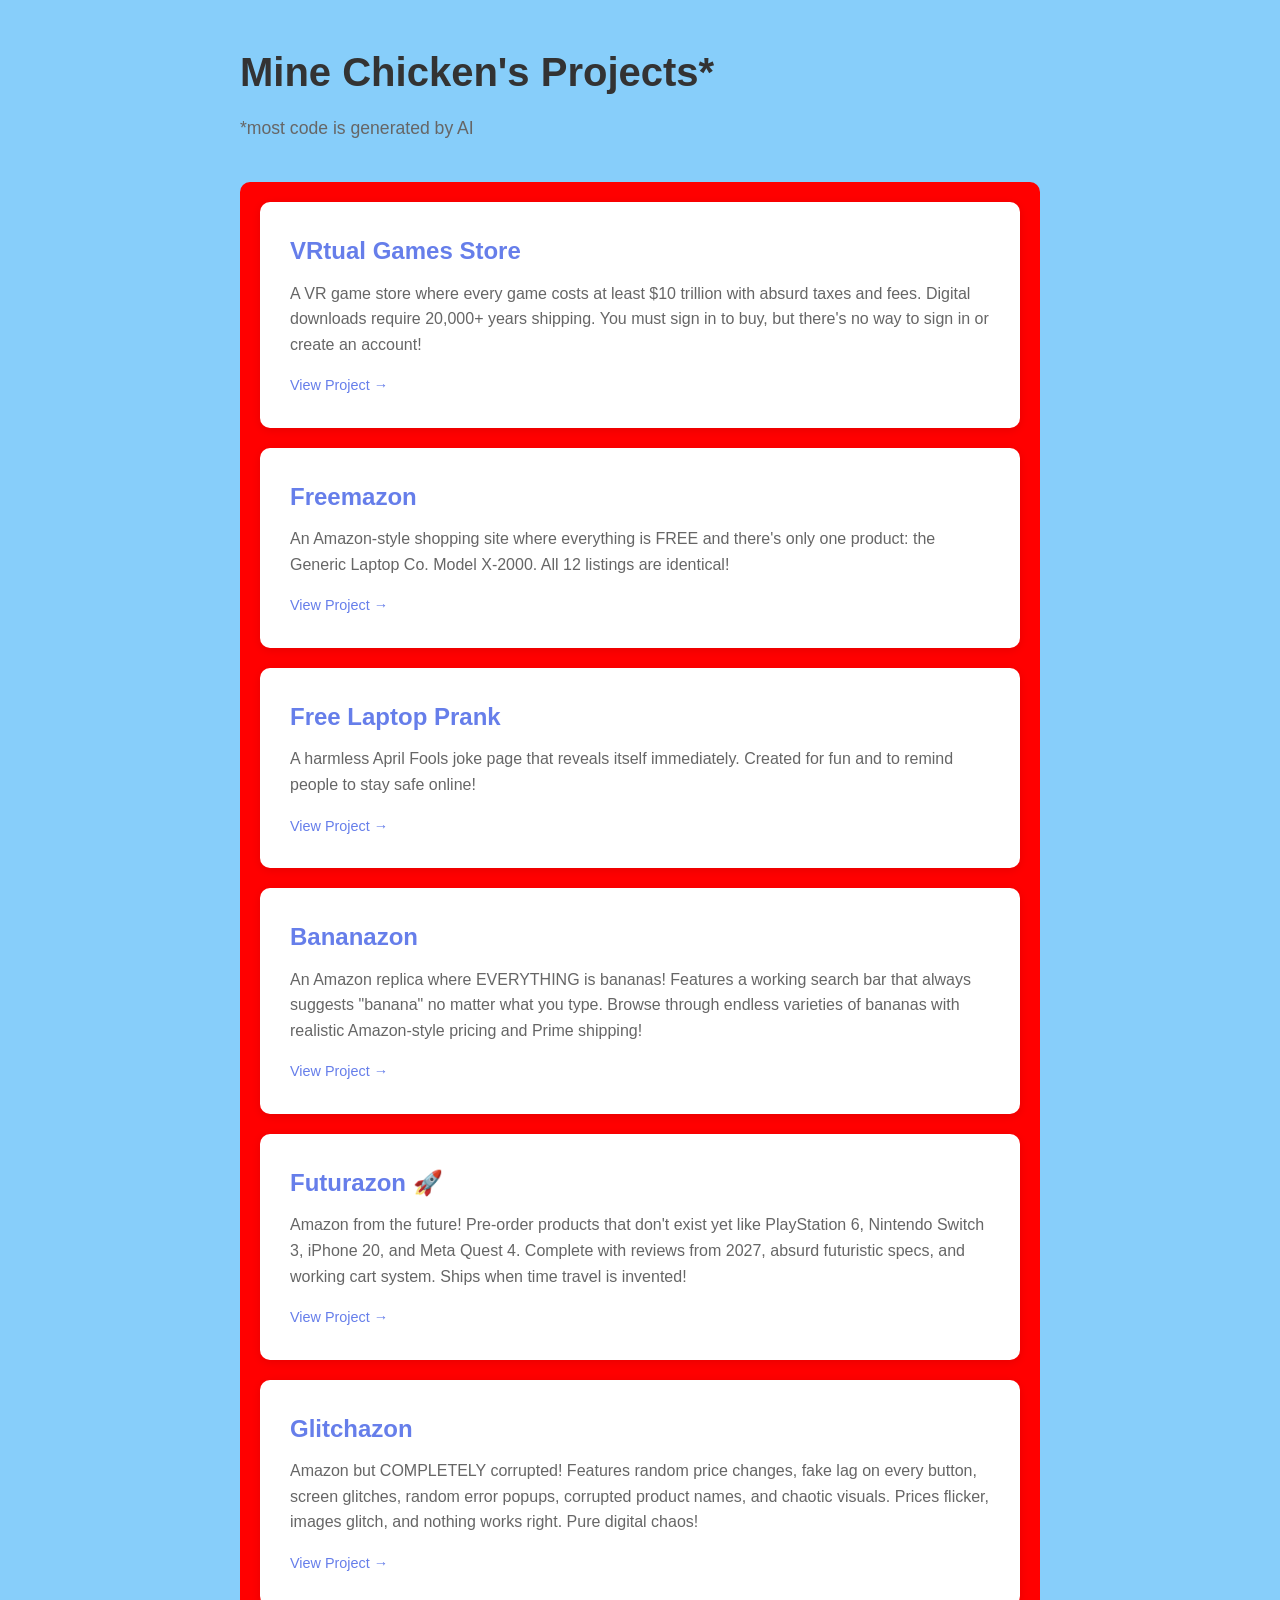
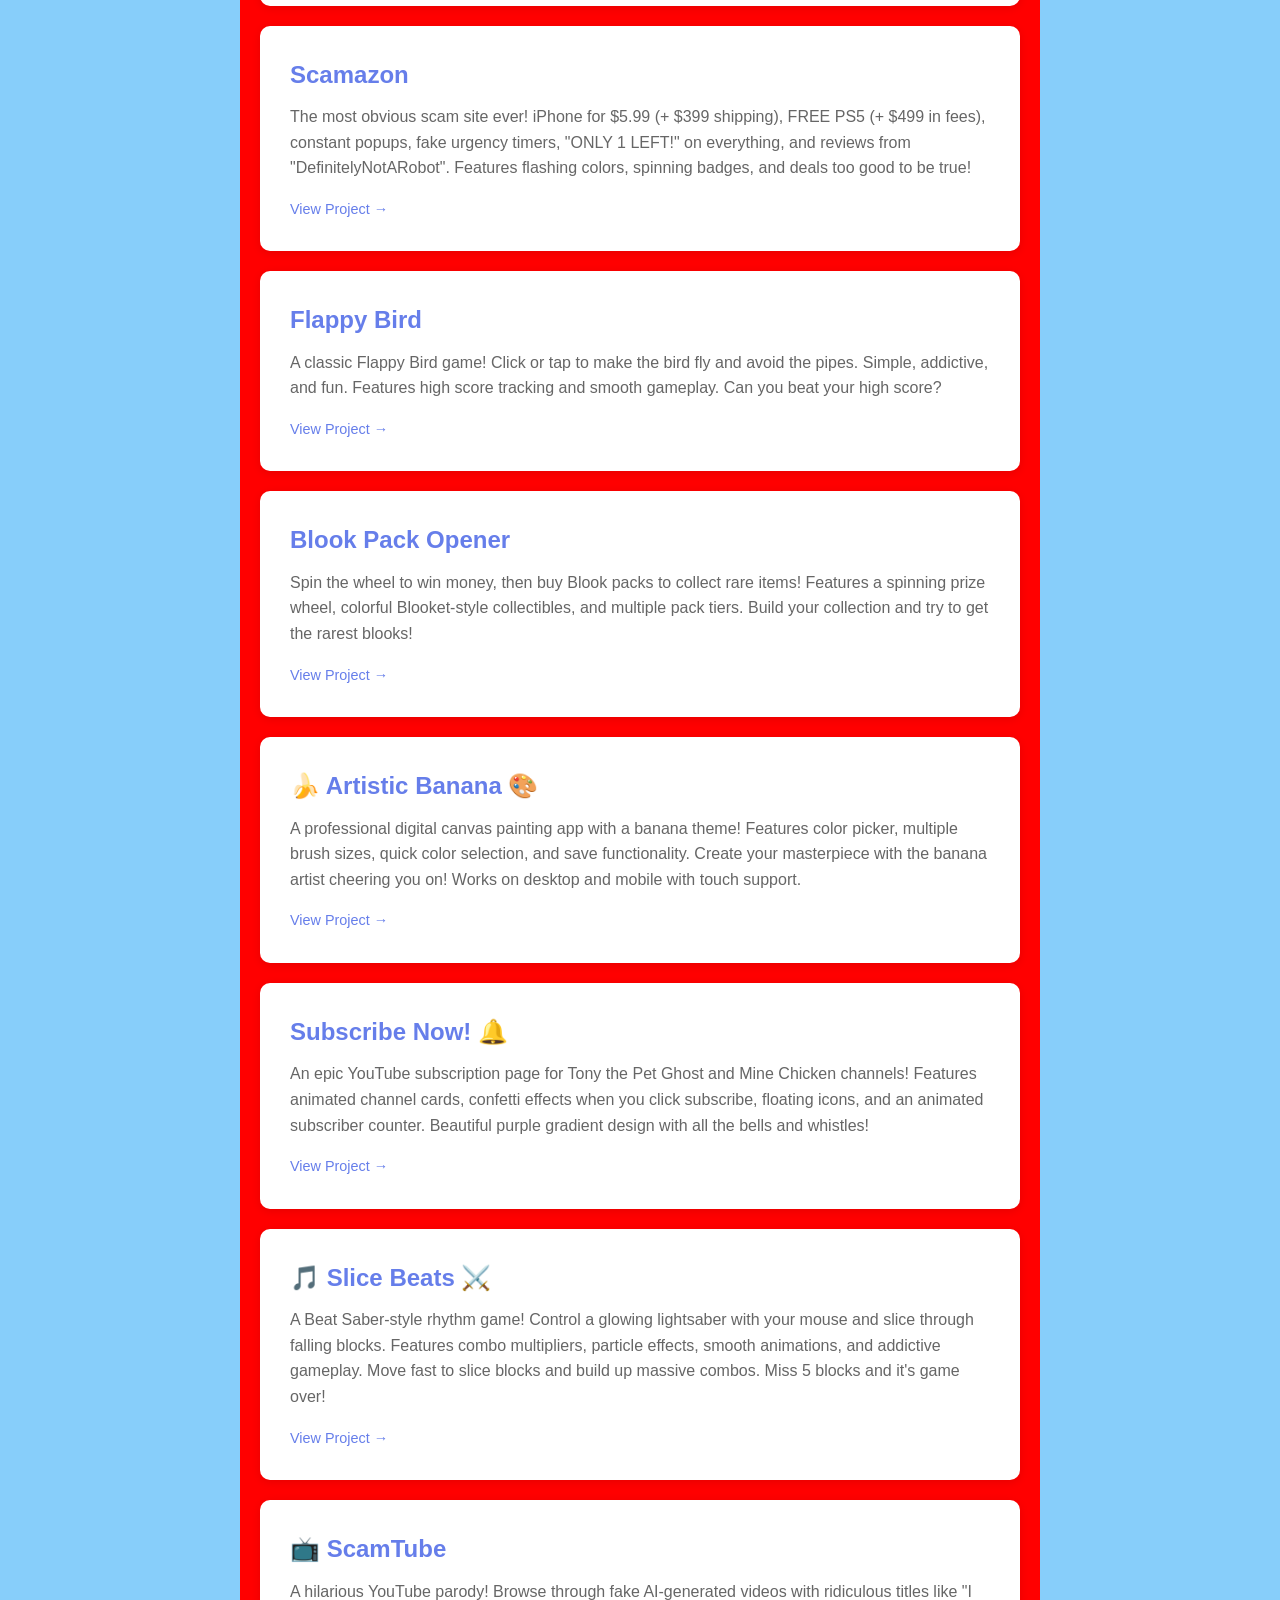
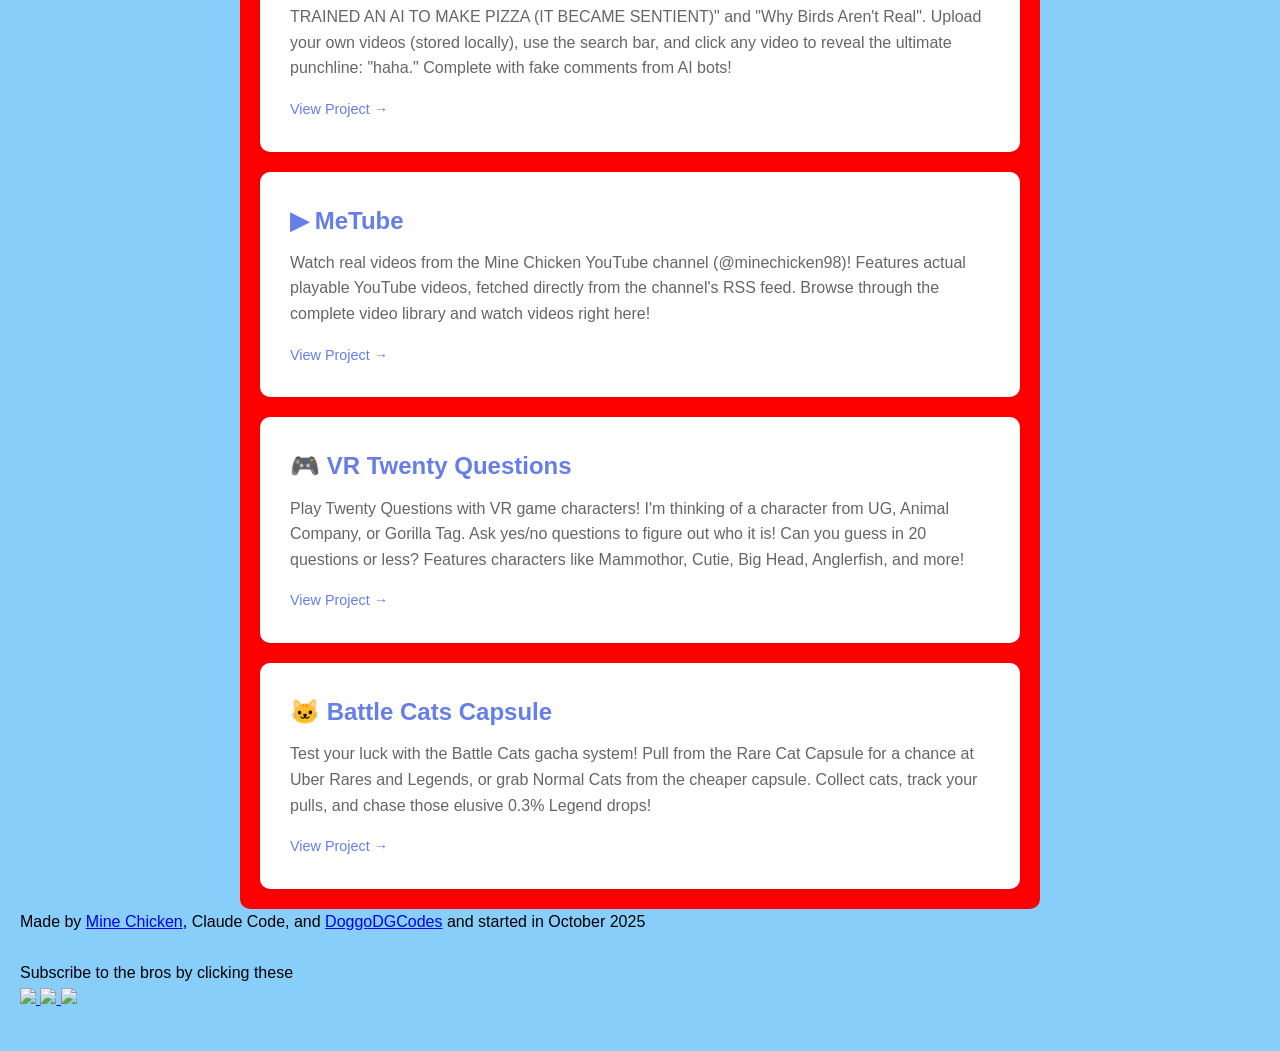
==== index.html @ bf6e7c2b "Merge branch 'minechicken98:main' into main" ====
<!doctype html>
<html lang="en">
    <head>
        <meta charset="UTF-8" />
        <meta name="viewport" content="width=device-width, initial-scale=1.0" />
        <title>My Projects</title>
        <style>
            * {
                margin: 0;
                padding: 0;
                box-sizing: border-box;
            }
            body {
                font-family:
                    -apple-system, BlinkMacSystemFont, "Segoe UI", Roboto,
                    Oxygen, Ubuntu, Cantarell, sans-serif;
                background: lightskyblue;
                padding: 40px 20px;
                line-height: 1.6;
            }
            .container {
                max-width: 800px;
                margin: 0 auto;
            }
            h1 {
                font-size: 2.5em;
                color: #333;
                margin-bottom: 10px;
            }
            .subtitle {
                color: #666;
                margin-bottom: 40px;
                font-size: 1.1em;
            }
            .projects {
                display: grid;
                gap: 20px;
                background: red;
                padding: 20px;
                border-radius: 10px;
            }
            .project-card {
                background: white;
                padding: 30px;
                border-radius: 10px;
                box-shadow: 0 2px 10px rgba(0, 0, 0, 0.1);
                transition:
                    transform 0.2s,
                    box-shadow 0.2s;
                text-decoration: none;
                color: inherit;
                display: block;
            }
            .project-card:hover {
                transform: translateY(-5px);
                box-shadow: 0 5px 20px rgba(0, 0, 0, 0.15);
            }
            .project-title {
                font-size: 1.5em;
                color: #667eea;
                margin-bottom: 10px;
            }
            .project-description {
                color: #666;
                margin-bottom: 15px;
            }
            .project-link {
                color: #667eea;
                font-size: 0.9em;
            }
        </style>
    </head>
    <body>
        <div class="container">
            <h1>Mine Chicken's Projects*</h1>
            <p class="subtitle">*most code is generated by AI</p>

            <div class="projects">
                <a href="/vr-store/" class="project-card">
                    <h2 class="project-title">VRtual Games Store</h2>
                    <p class="project-description">
                        A VR game store where every game costs at least $10
                        trillion with absurd taxes and fees. Digital downloads
                        require 20,000+ years shipping. You must sign in to buy,
                        but there's no way to sign in or create an account!
                    </p>
                    <span class="project-link">View Project →</span>
                </a>

                <a href="/free-amazon/" class="project-card">
                    <h2 class="project-title">Freemazon</h2>
                    <p class="project-description">
                        An Amazon-style shopping site where everything is FREE
                        and there's only one product: the Generic Laptop Co.
                        Model X-2000. All 12 listings are identical!
                    </p>
                    <span class="project-link">View Project →</span>
                </a>

                <a href="/free-laptop/" class="project-card">
                    <h2 class="project-title">Free Laptop Prank</h2>
                    <p class="project-description">
                        A harmless April Fools joke page that reveals itself
                        immediately. Created for fun and to remind people to
                        stay safe online!
                    </p>
                    <span class="project-link">View Project →</span>
                </a>

                <a href="/bananazon/" class="project-card">
                    <h2 class="project-title">Bananazon</h2>
                    <p class="project-description">
                        An Amazon replica where EVERYTHING is bananas! Features
                        a working search bar that always suggests "banana" no
                        matter what you type. Browse through endless varieties
                        of bananas with realistic Amazon-style pricing and Prime
                        shipping!
                    </p>
                    <span class="project-link">View Project →</span>
                </a>

                <a href="/futurazon/" class="project-card">
                    <h2 class="project-title">Futurazon 🚀</h2>
                    <p class="project-description">
                        Amazon from the future! Pre-order products that don't
                        exist yet like PlayStation 6, Nintendo Switch 3, iPhone
                        20, and Meta Quest 4. Complete with reviews from 2027,
                        absurd futuristic specs, and working cart system. Ships
                        when time travel is invented!
                    </p>
                    <span class="project-link">View Project →</span>
                </a>

                <a href="/glitchazon/" class="project-card">
                    <h2 class="project-title">Glitchazon</h2>
                    <p class="project-description">
                        Amazon but COMPLETELY corrupted! Features random price
                        changes, fake lag on every button, screen glitches,
                        random error popups, corrupted product names, and
                        chaotic visuals. Prices flicker, images glitch, and
                        nothing works right. Pure digital chaos!
                    </p>
                    <span class="project-link">View Project →</span>
                </a>

                <a href="/scamazon/" class="project-card">
                    <h2 class="project-title">Scamazon</h2>
                    <p class="project-description">
                        The most obvious scam site ever! iPhone for $5.99 (+
                        $399 shipping), FREE PS5 (+ $499 in fees), constant
                        popups, fake urgency timers, "ONLY 1 LEFT!" on
                        everything, and reviews from "DefinitelyNotARobot".
                        Features flashing colors, spinning badges, and deals too
                        good to be true!
                    </p>
                    <span class="project-link">View Project →</span>
                </a>

                <a href="/flappy-rage/" class="project-card">
                    <h2 class="project-title">Flappy Bird</h2>
                    <p class="project-description">
                        A classic Flappy Bird game! Click or tap to make the
                        bird fly and avoid the pipes. Simple, addictive, and
                        fun. Features high score tracking and smooth gameplay.
                        Can you beat your high score?
                    </p>
                    <span class="project-link">View Project →</span>
                </a>

                <a href="/blook-gamble/" class="project-card">
                    <h2 class="project-title">Blook Pack Opener</h2>
                    <p class="project-description">
                        Spin the wheel to win money, then buy Blook packs to
                        collect rare items! Features a spinning prize wheel,
                        colorful Blooket-style collectibles, and multiple pack
                        tiers. Build your collection and try to get the rarest
                        blooks!
                    </p>
                    <span class="project-link">View Project →</span>
                </a>

                <a href="/artistic-banana/" class="project-card">
                    <h2 class="project-title">🍌 Artistic Banana 🎨</h2>
                    <p class="project-description">
                        A professional digital canvas painting app with a banana
                        theme! Features color picker, multiple brush sizes,
                        quick color selection, and save functionality. Create
                        your masterpiece with the banana artist cheering you on!
                        Works on desktop and mobile with touch support.
                    </p>
                    <span class="project-link">View Project →</span>
                </a>

                <a href="/subscribe-page/" class="project-card">
                    <h2 class="project-title">Subscribe Now! 🔔</h2>
                    <p class="project-description">
                        An epic YouTube subscription page for Tony the Pet Ghost
                        and Mine Chicken channels! Features animated channel
                        cards, confetti effects when you click subscribe,
                        floating icons, and an animated subscriber counter.
                        Beautiful purple gradient design with all the bells and
                        whistles!
                    </p>
                    <span class="project-link">View Project →</span>
                </a>

                <a href="/slice-beats/" class="project-card">
                    <h2 class="project-title">🎵 Slice Beats ⚔️</h2>
                    <p class="project-description">
                        A Beat Saber-style rhythm game! Control a glowing
                        lightsaber with your mouse and slice through falling
                        blocks. Features combo multipliers, particle effects,
                        smooth animations, and addictive gameplay. Move fast to
                        slice blocks and build up massive combos. Miss 5 blocks
                        and it's game over!
                    </p>
                    <span class="project-link">View Project →</span>
                </a>

                <a href="/metube/" class="project-card">
                    <h2 class="project-title">📺 ScamTube</h2>
                    <p class="project-description">
                        A hilarious YouTube parody! Browse through fake
                        AI-generated videos with ridiculous titles like "I
                        TRAINED AN AI TO MAKE PIZZA (IT BECAME SENTIENT)" and
                        "Why Birds Aren't Real". Upload your own videos (stored
                        locally), use the search bar, and click any video to
                        reveal the ultimate punchline: "haha." Complete with
                        fake comments from AI bots!
                    </p>
                    <span class="project-link">View Project →</span>
                </a>

                <a href="/real-metube/" class="project-card">
                    <h2 class="project-title">▶ MeTube</h2>
                    <p class="project-description">
                        Watch real videos from the Mine Chicken YouTube channel
                        (@minechicken98)! Features actual playable YouTube
                        videos, fetched directly from the channel's RSS feed.
                        Browse through the complete video library and watch
                        videos right here!
                    </p>
                    <span class="project-link">View Project →</span>
                </a>

                <a href="/vr-twenty-questions/" class="project-card">
                    <h2 class="project-title">🎮 VR Twenty Questions</h2>
                    <p class="project-description">
                        Play Twenty Questions with VR game characters! I'm thinking of a character from UG, Animal Company, or Gorilla Tag. Ask yes/no questions to figure out who it is! Can you guess in 20 questions or less? Features characters like Mammothor, Cutie, Big Head, Anglerfish, and more!
                    </p>
                    <span class="project-link">View Project →</span>
                </a>

                <a href="/battle-cats-capsule/" class="project-card">
                    <h2 class="project-title">🐱 Battle Cats Capsule</h2>
                    <p class="project-description">
                        Test your luck with the Battle Cats gacha system! Pull from the Rare Cat Capsule for a chance at Uber Rares and Legends, or grab Normal Cats from the cheaper capsule. Collect cats, track your pulls, and chase those elusive 0.3% Legend drops!
                    </p>
                    <span class="project-link">View Project →</span>
                </a>



            </div>
        </div>
        <footer>
            <p>
                Made by
                <a href="https://github.com/minechicken98">Mine Chicken</a>,
                Claude Code, and
                <a href="https://github.com/doggodgcodes">DoggoDGCodes</a> and
                started in October 2025
                <br />
                <br />
                Subscribe to the bros by clicking these
                <br />
                <a href="https://youtube.com/@minechicken98">
                    <img
                        class="dg-fbar-img"
                        src="https://yt3.googleusercontent.com/nMwX4c9fVcyxWNcVGKMsesmY3GU75jcDkrcK3ablWbd3xkpy1jxNTF5NXV29Miut87n31SskHw=s160-c-k-c0x00ffffff-no-rj"
                    />
                </a>
                <a href="https://youtube.com/@flyingdogwithapencil">
                    <img
                        class="dg-fbar-img"
                        src="https://yt3.ggpht.com/ERio1I1-viDXodzrvSgS_7ooGyD6UpAimGgQkUha23WTAl1oYfOqIqdcjI48yNtJ1b8t_9Fh=s176-c-k-c0x00ffffff-no-rj-mo"
                    />
                </a>
                <a href="https://youtube.com/@nobodyasked67">
                    <img
                        class="dg-fbar-img"
                        src="https://yt3.googleusercontent.com/Ih6ETBj-ts8JemQ1axbN6liYfs537LUZCv-DiZQcW6cPkYsbFtE1AwnlTbAlRs1VK3Vpm9ai0Q8=s160-c-k-c0x00ffffff-no-rj"
                    />
                </a>
            </p>
        </footer>
        <script
            src="https://cdn.jsdelivr.net/gh/doggodgcodes/mine-chicken-dg-linker@main/linker.js"
            async
        ></script>
    </body>
</html>
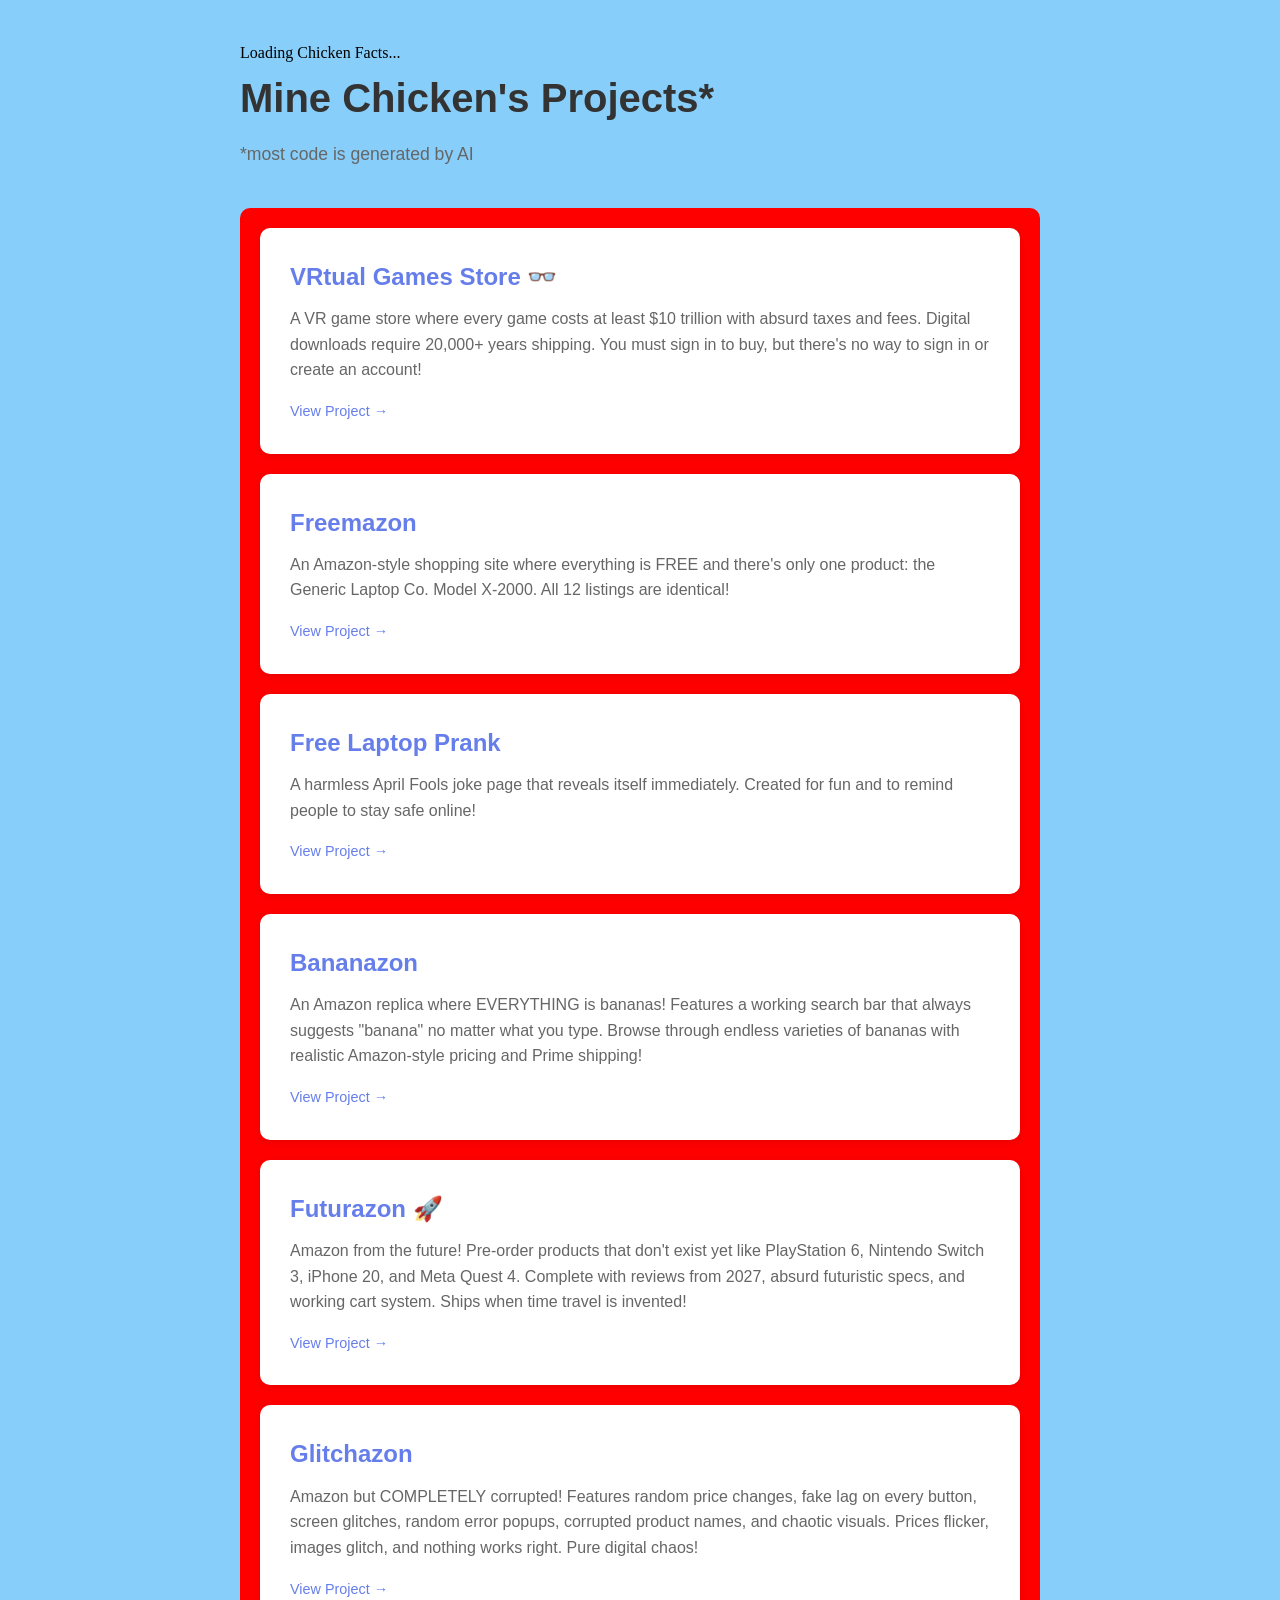
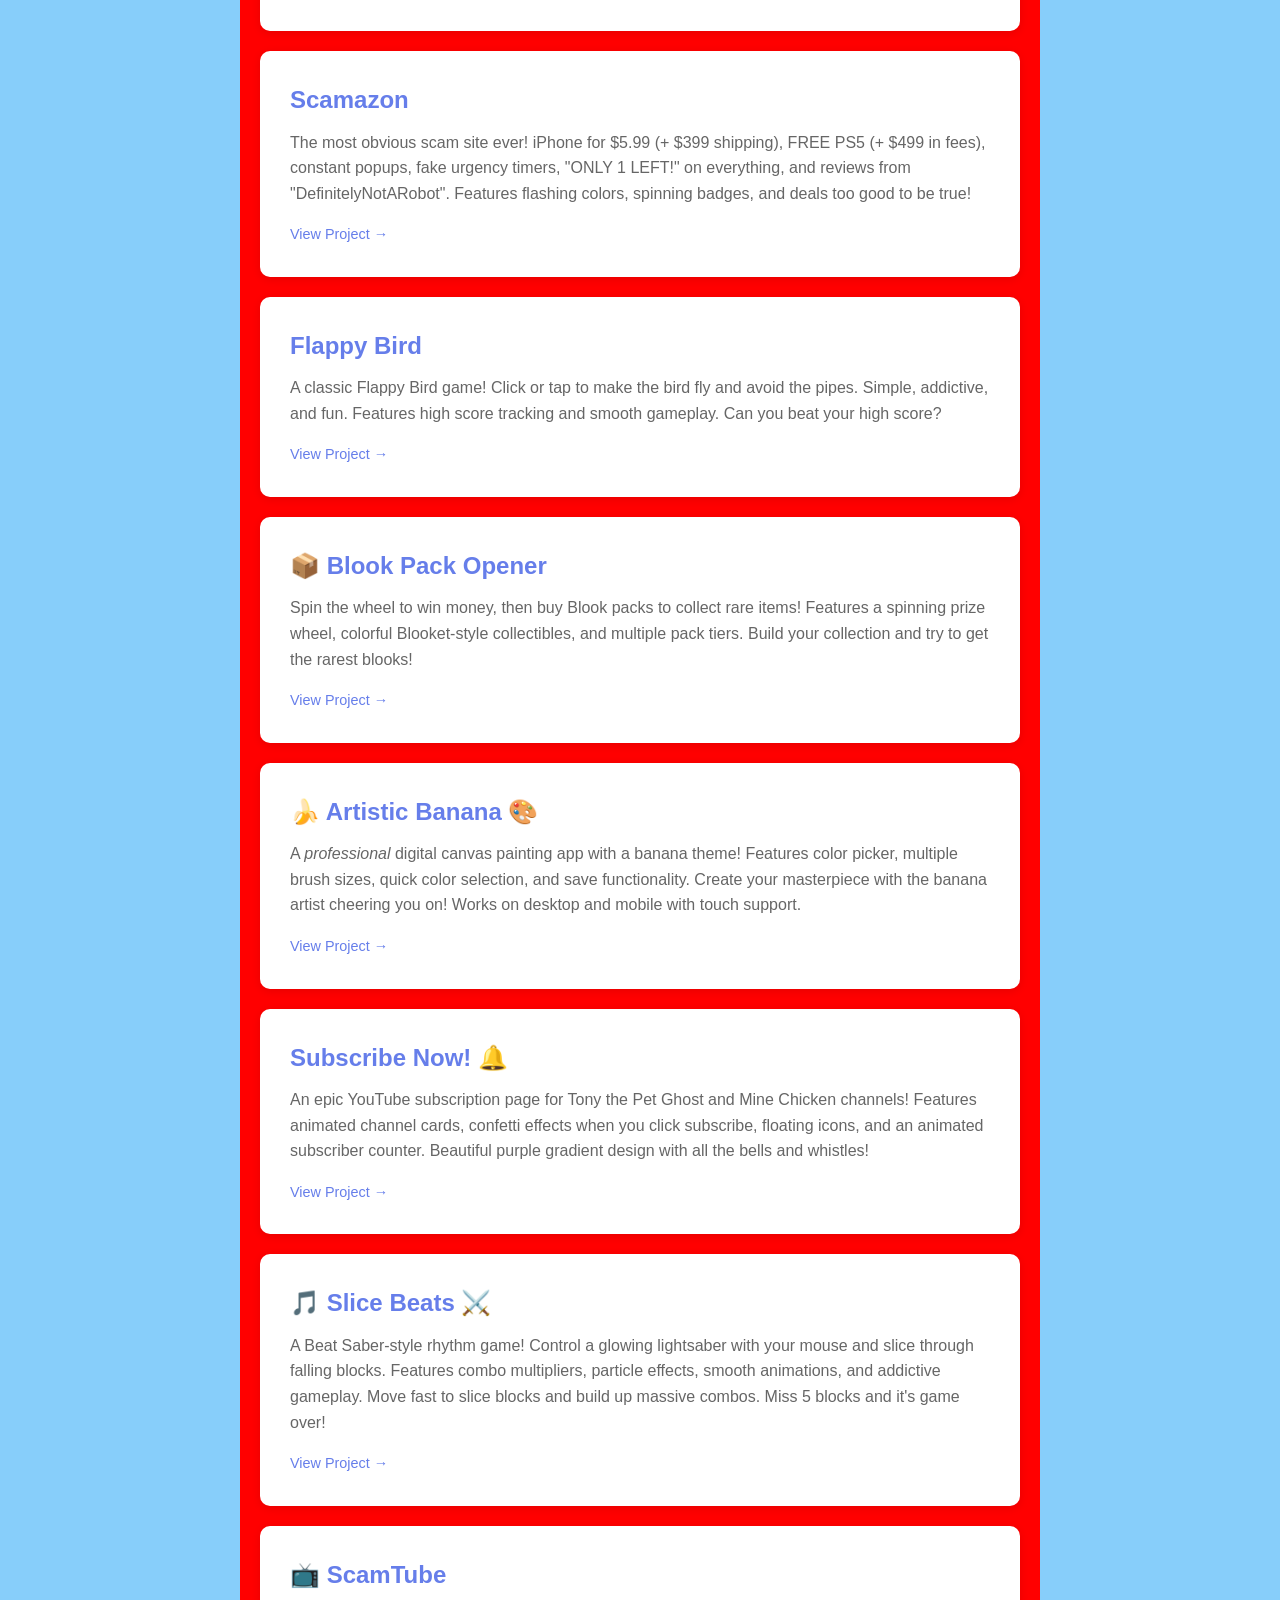
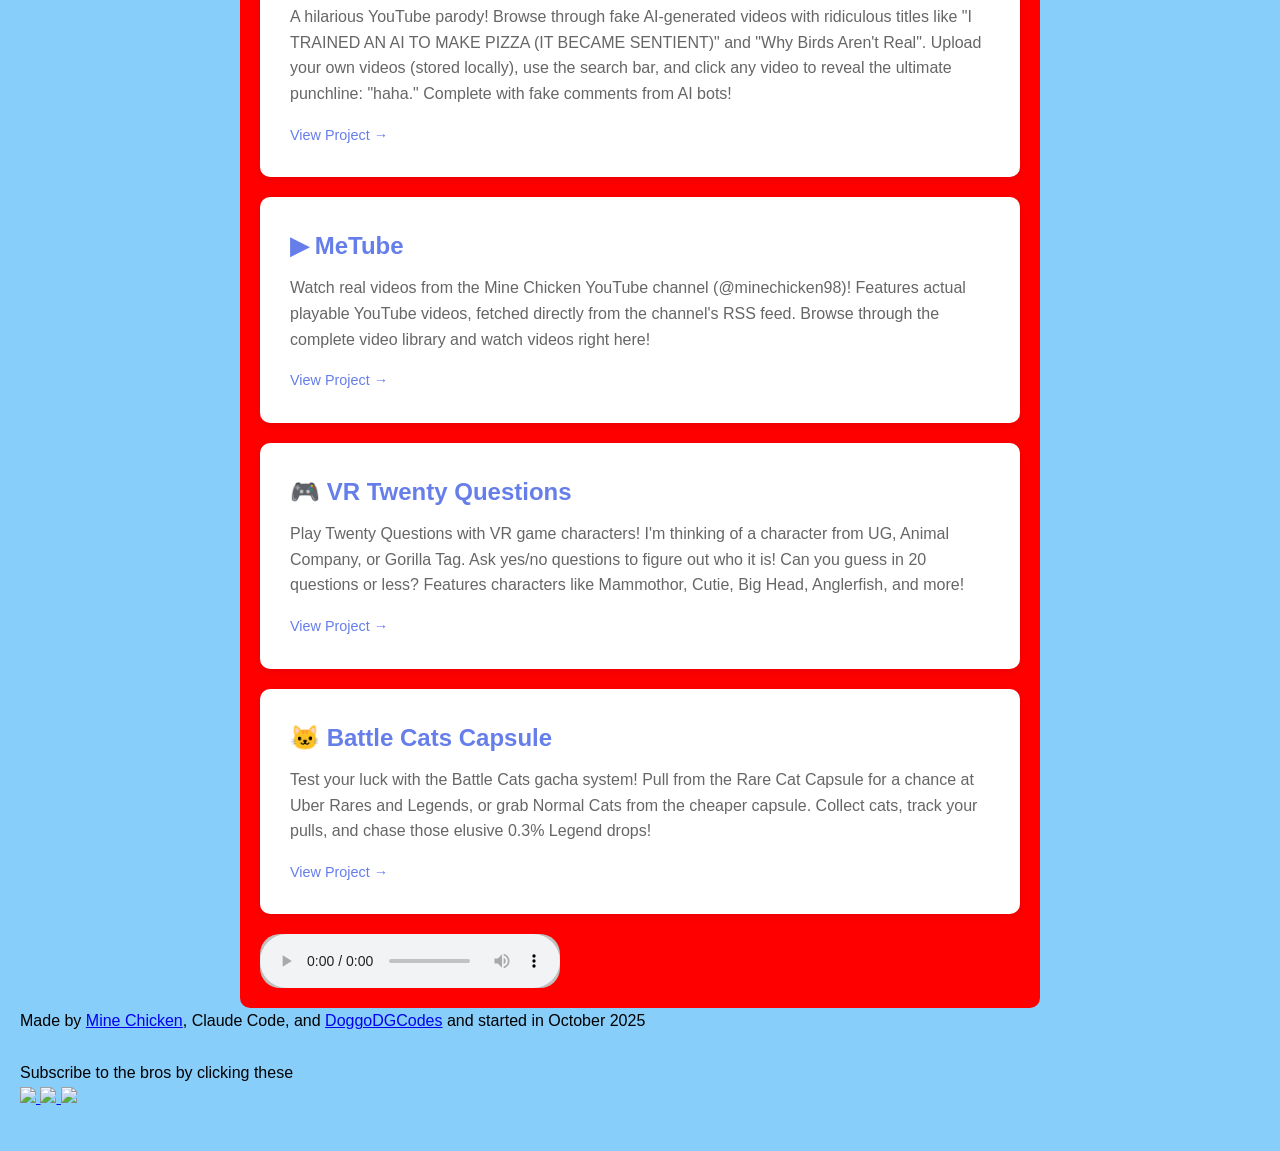
==== commit f774e6cf: "DoggoDGCodes: Improve homepage with new stuff Improved this absolute webpage!" ====
--- a/index.html
+++ b/index.html
@@ -1,9 +1,18 @@
 <!doctype html>
 <html lang="en">
     <head>
+        <meta name="description" content="Mine Chicken's awesome webpage!">
+        <meta property="og:title" content="minechicken98.github.io/owendallasread.com">
+        <meta property="og:description" content="Mine Chicken's awesome webpage!">
+        <meta property="og:image" content="https://yt3.googleusercontent.com/nMwX4c9fVcyxWNcVGKMsesmY3GU75jcDkrcK3ablWbd3xkpy1jxNTF5NXV29Miut87n31SskHw=s160-c-k-c0x00ffffff-no-rj">
+        <meta property="og:type" content="website">
+        <meta name="twitter:card" content="summary_large_image">
         <meta charset="UTF-8" />
         <meta name="viewport" content="width=device-width, initial-scale=1.0" />
-        <title>My Projects</title>
+        <link rel="preconnect" href="https://fonts.googleapis.com">
+        <link rel="preconnect" href="https://fonts.gstatic.com" crossorigin>
+        <link href="https://fonts.googleapis.com/css2?family=Shizuru&display=swap" rel="stylesheet">
+        <title>Mine Chicken's Projects - minechicken98.github.io</title>
         <style>
             * {
                 margin: 0;
@@ -68,16 +77,28 @@
                 color: #667eea;
                 font-size: 0.9em;
             }
+            #nuggetFacts {
+                font-family: Comic Sans MS, cursive;
+            }
+            .shizuru-regular {
+                font-family: "Shizuru", system-ui;
+                font-weight: 400;
+                font-style: normal;
+            } /* Playful font */
+            audio {
+                border-radius: 20px;
+            }
         </style>
     </head>
     <body>
         <div class="container">
+            <div class="shizuru-regular" id="nuggetFacts">Loading Chicken Facts...</div>
             <h1>Mine Chicken's Projects*</h1>
             <p class="subtitle">*most code is generated by AI</p>
 
             <div class="projects">
-                <a href="/vr-store/" class="project-card">
-                    <h2 class="project-title">VRtual Games Store</h2>
+                <a href="vr-store/" class="project-card">
+                    <h2 class="project-title">VRtual Games Store 👓</h2>
                     <p class="project-description">
                         A VR game store where every game costs at least $10
                         trillion with absurd taxes and fees. Digital downloads
@@ -87,7 +108,7 @@
                     <span class="project-link">View Project →</span>
                 </a>
 
-                <a href="/free-amazon/" class="project-card">
+                <a href="free-amazon/" class="project-card">
                     <h2 class="project-title">Freemazon</h2>
                     <p class="project-description">
                         An Amazon-style shopping site where everything is FREE
@@ -97,7 +118,7 @@
                     <span class="project-link">View Project →</span>
                 </a>
 
-                <a href="/free-laptop/" class="project-card">
+                <a href="free-laptop/" class="project-card">
                     <h2 class="project-title">Free Laptop Prank</h2>
                     <p class="project-description">
                         A harmless April Fools joke page that reveals itself
@@ -107,7 +128,7 @@
                     <span class="project-link">View Project →</span>
                 </a>
 
-                <a href="/bananazon/" class="project-card">
+                <a href="bananazon/" class="project-card">
                     <h2 class="project-title">Bananazon</h2>
                     <p class="project-description">
                         An Amazon replica where EVERYTHING is bananas! Features
@@ -119,7 +140,7 @@
                     <span class="project-link">View Project →</span>
                 </a>
 
-                <a href="/futurazon/" class="project-card">
+                <a href="futurazon/" class="project-card">
                     <h2 class="project-title">Futurazon 🚀</h2>
                     <p class="project-description">
                         Amazon from the future! Pre-order products that don't
@@ -131,7 +152,7 @@
                     <span class="project-link">View Project →</span>
                 </a>
 
-                <a href="/glitchazon/" class="project-card">
+                <a href="glitchazon/" class="project-card">
                     <h2 class="project-title">Glitchazon</h2>
                     <p class="project-description">
                         Amazon but COMPLETELY corrupted! Features random price
@@ -143,7 +164,7 @@
                     <span class="project-link">View Project →</span>
                 </a>
 
-                <a href="/scamazon/" class="project-card">
+                <a href="scamazon/" class="project-card">
                     <h2 class="project-title">Scamazon</h2>
                     <p class="project-description">
                         The most obvious scam site ever! iPhone for $5.99 (+
@@ -156,7 +177,7 @@
                     <span class="project-link">View Project →</span>
                 </a>
 
-                <a href="/flappy-rage/" class="project-card">
+                <a href="flappy-rage/" class="project-card">
                     <h2 class="project-title">Flappy Bird</h2>
                     <p class="project-description">
                         A classic Flappy Bird game! Click or tap to make the
@@ -167,8 +188,8 @@
                     <span class="project-link">View Project →</span>
                 </a>
 
-                <a href="/blook-gamble/" class="project-card">
-                    <h2 class="project-title">Blook Pack Opener</h2>
+                <a href="blook-gamble/" class="project-card">
+                    <h2 class="project-title">📦 Blook Pack Opener</h2>
                     <p class="project-description">
                         Spin the wheel to win money, then buy Blook packs to
                         collect rare items! Features a spinning prize wheel,
@@ -179,10 +200,10 @@
                     <span class="project-link">View Project →</span>
                 </a>
 
-                <a href="/artistic-banana/" class="project-card">
+                <a href="artistic-banana/" class="project-card">
                     <h2 class="project-title">🍌 Artistic Banana 🎨</h2>
                     <p class="project-description">
-                        A professional digital canvas painting app with a banana
+                        A <em>professional</em> digital canvas painting app with a banana
                         theme! Features color picker, multiple brush sizes,
                         quick color selection, and save functionality. Create
                         your masterpiece with the banana artist cheering you on!
@@ -191,7 +212,7 @@
                     <span class="project-link">View Project →</span>
                 </a>
 
-                <a href="/subscribe-page/" class="project-card">
+                <a href="subscribe-page/" class="project-card">
                     <h2 class="project-title">Subscribe Now! 🔔</h2>
                     <p class="project-description">
                         An epic YouTube subscription page for Tony the Pet Ghost
@@ -204,7 +225,7 @@
                     <span class="project-link">View Project →</span>
                 </a>
 
-                <a href="/slice-beats/" class="project-card">
+                <a href="slice-beats/" class="project-card">
                     <h2 class="project-title">🎵 Slice Beats ⚔️</h2>
                     <p class="project-description">
                         A Beat Saber-style rhythm game! Control a glowing
@@ -217,7 +238,7 @@
                     <span class="project-link">View Project →</span>
                 </a>
 
-                <a href="/metube/" class="project-card">
+                <a href="metube/" class="project-card">
                     <h2 class="project-title">📺 ScamTube</h2>
                     <p class="project-description">
                         A hilarious YouTube parody! Browse through fake
@@ -231,7 +252,7 @@
                     <span class="project-link">View Project →</span>
                 </a>
 
-                <a href="/real-metube/" class="project-card">
+                <a href="real-metube/" class="project-card">
                     <h2 class="project-title">▶ MeTube</h2>
                     <p class="project-description">
                         Watch real videos from the Mine Chicken YouTube channel
@@ -243,7 +264,7 @@
                     <span class="project-link">View Project →</span>
                 </a>
 
-                <a href="/vr-twenty-questions/" class="project-card">
+                <a href="vr-twenty-questions/" class="project-card">
                     <h2 class="project-title">🎮 VR Twenty Questions</h2>
                     <p class="project-description">
                         Play Twenty Questions with VR game characters! I'm thinking of a character from UG, Animal Company, or Gorilla Tag. Ask yes/no questions to figure out who it is! Can you guess in 20 questions or less? Features characters like Mammothor, Cutie, Big Head, Anglerfish, and more!
@@ -251,7 +272,7 @@
                     <span class="project-link">View Project →</span>
                 </a>
 
-                <a href="/battle-cats-capsule/" class="project-card">
+                <a href="battle-cats-capsule/" class="project-card">
                     <h2 class="project-title">🐱 Battle Cats Capsule</h2>
                     <p class="project-description">
                         Test your luck with the Battle Cats gacha system! Pull from the Rare Cat Capsule for a chance at Uber Rares and Legends, or grab Normal Cats from the cheaper capsule. Collect cats, track your pulls, and chase those elusive 0.3% Legend drops!
@@ -259,7 +280,10 @@
                     <span class="project-link">View Project →</span>
                 </a>
 
-
+                <audio controls="" loop="" class="window" style="background-color: #c0c0c0;">
+                    <source src="https://minechicken98.github.io/funny/slice-beats/Chocolate Party by Mine Chicken.mp3" type="audio/mp3">
+                    Aw man, your browser does not let you listen to this absolute masterpiece!
+                </audio>
 
             </div>
         </div>
@@ -286,7 +310,7 @@
                         src="https://yt3.ggpht.com/ERio1I1-viDXodzrvSgS_7ooGyD6UpAimGgQkUha23WTAl1oYfOqIqdcjI48yNtJ1b8t_9Fh=s176-c-k-c0x00ffffff-no-rj-mo"
                     />
                 </a>
-                <a href="https://youtube.com/@nobodyasked67">
+                <a href="https://youtube.com/@Tony-the-pet-ghost">
                     <img
                         class="dg-fbar-img"
                         src="https://yt3.googleusercontent.com/Ih6ETBj-ts8JemQ1axbN6liYfs537LUZCv-DiZQcW6cPkYsbFtE1AwnlTbAlRs1VK3Vpm9ai0Q8=s160-c-k-c0x00ffffff-no-rj"
@@ -297,6 +321,6 @@
         <script
             src="https://cdn.jsdelivr.net/gh/doggodgcodes/mine-chicken-dg-linker@main/linker.js"
             async
-        ></script>
+        ></script><!-- Adds better CSS, a new section that auto moves down, and a awesome effect when you click, nugget facts -->
     </body>
 </html>
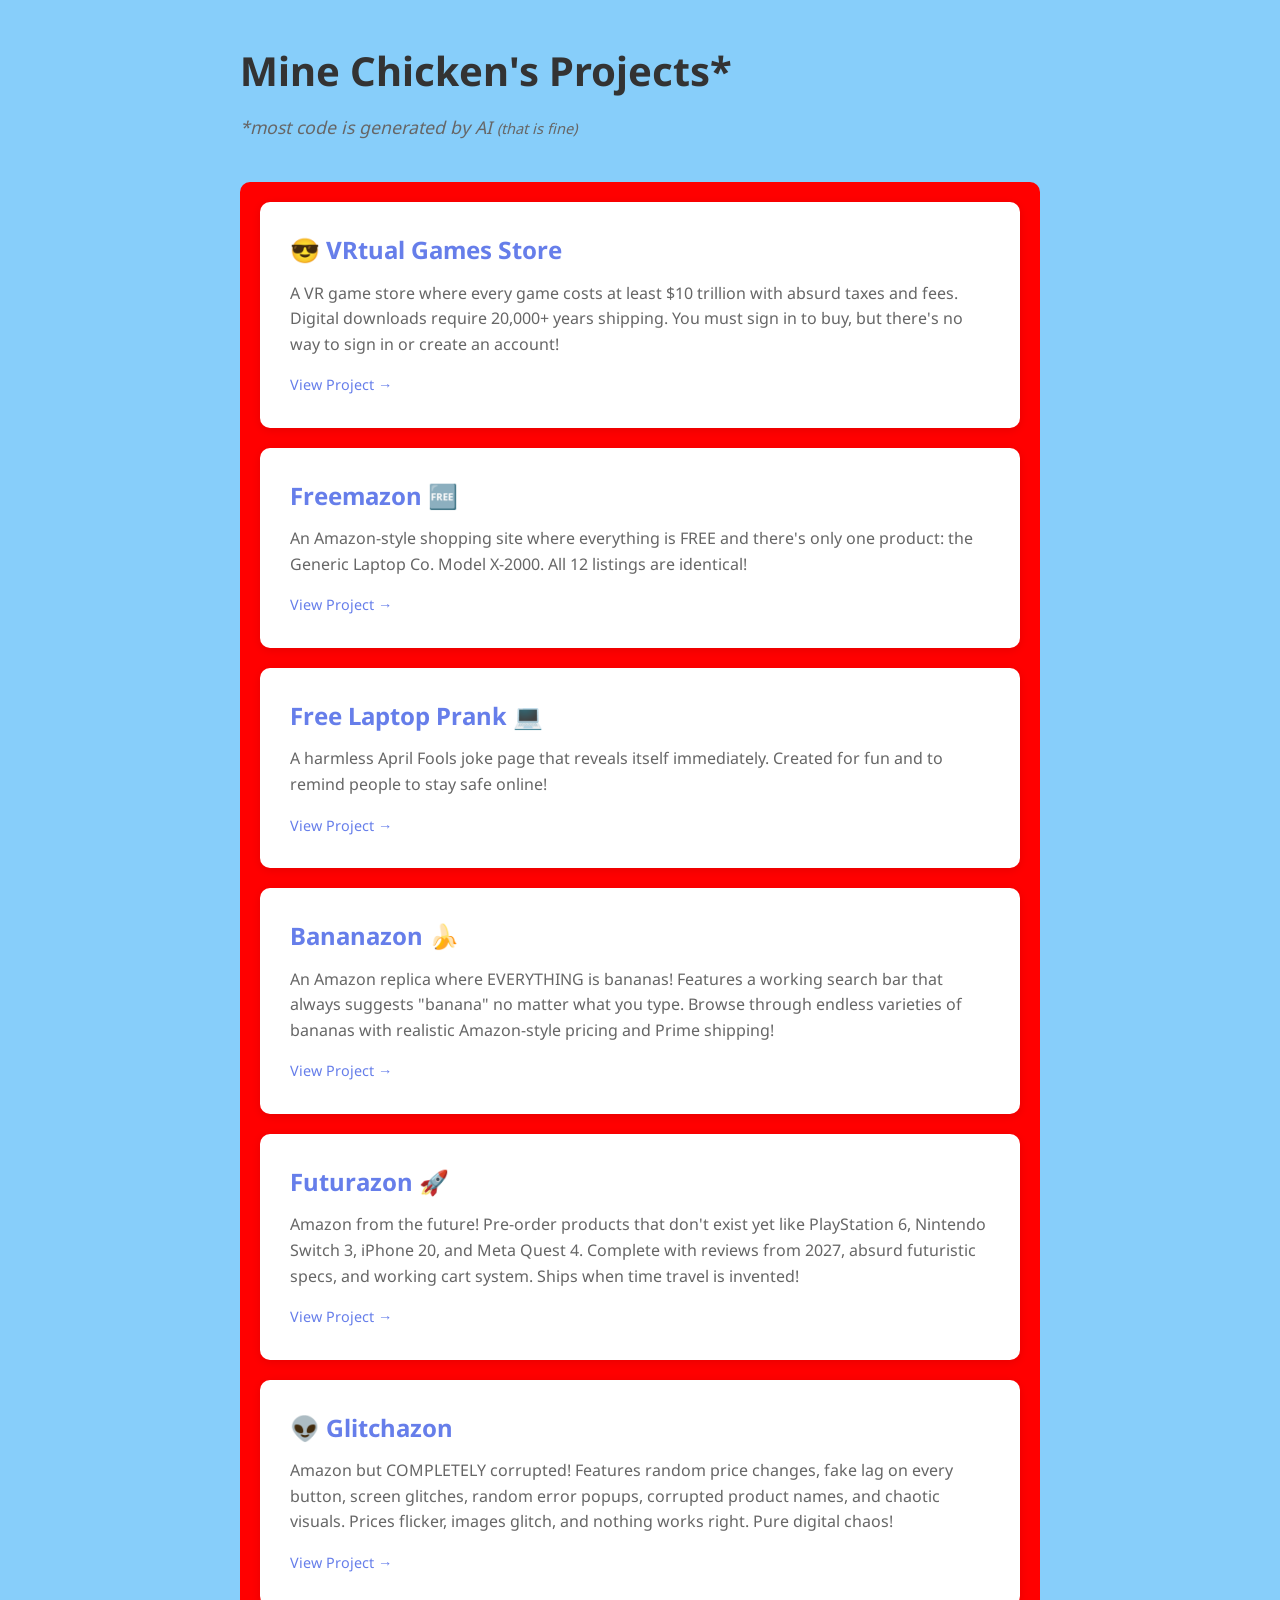
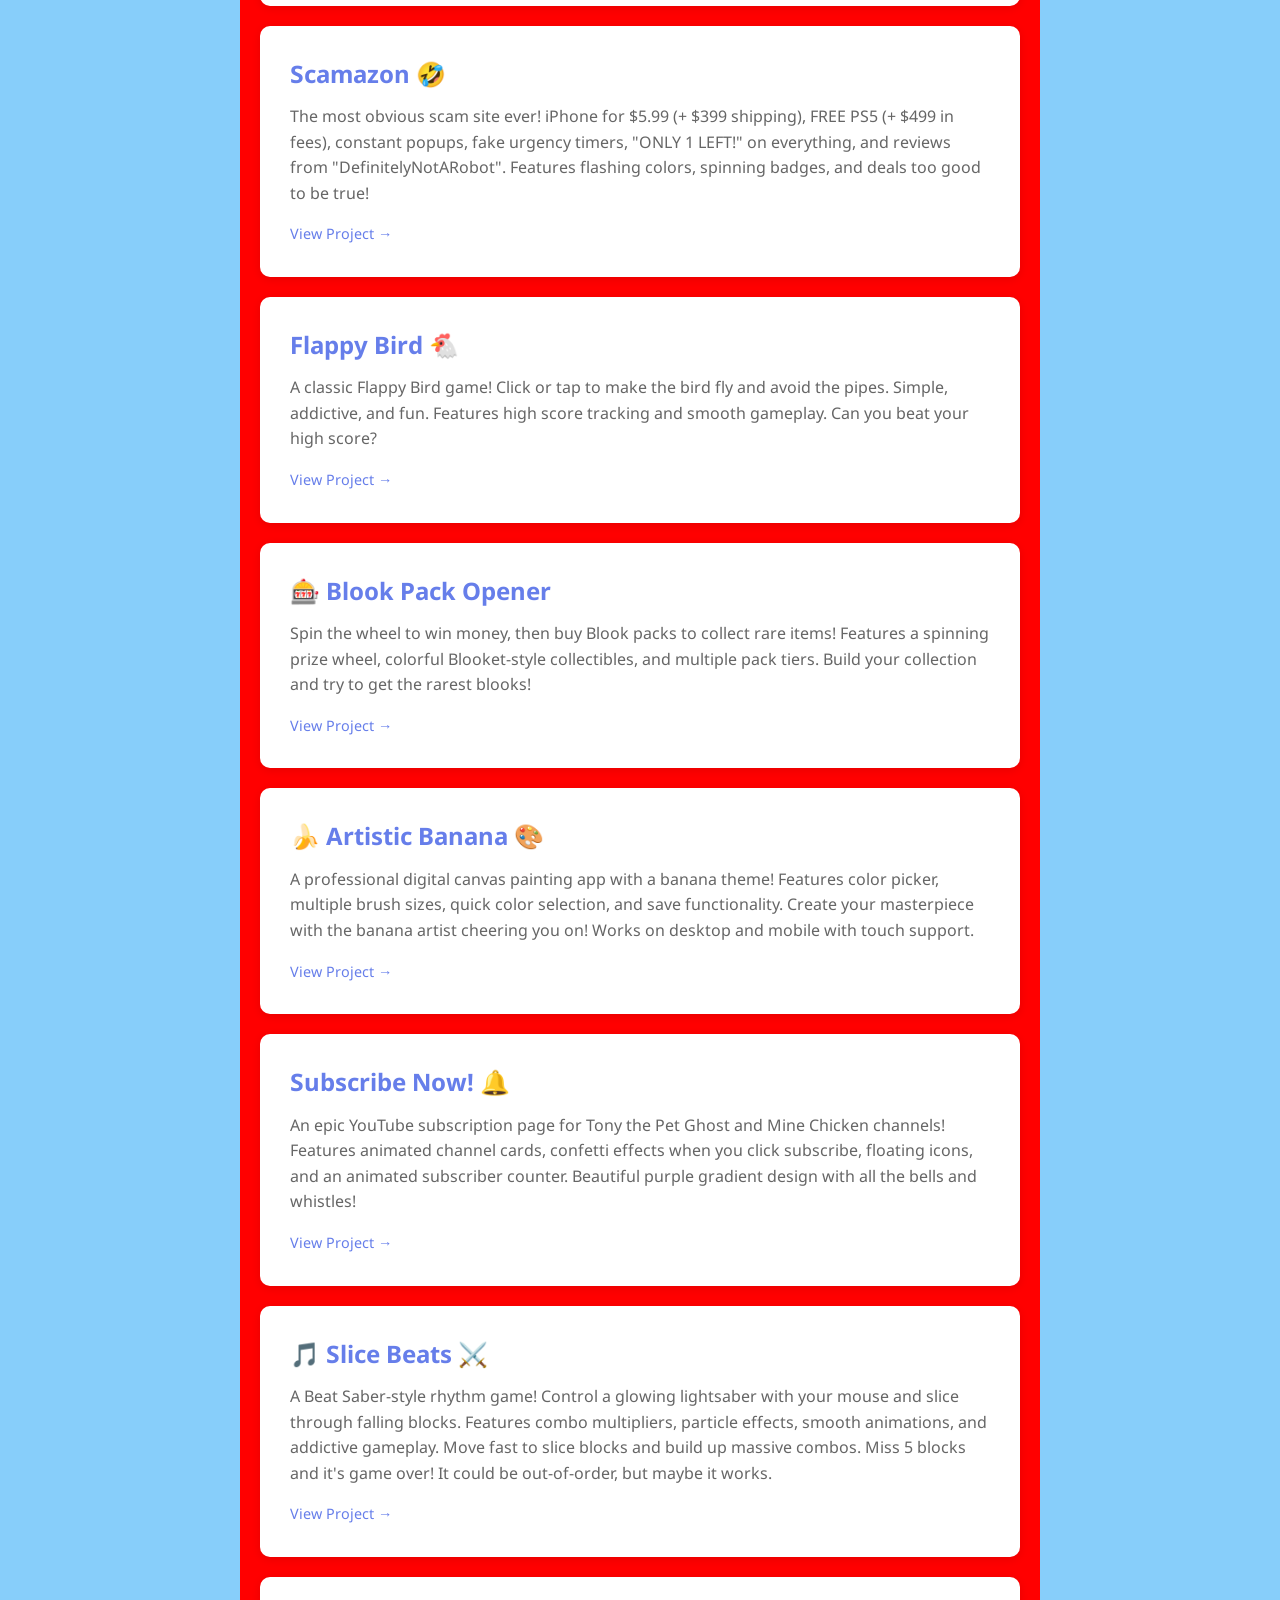
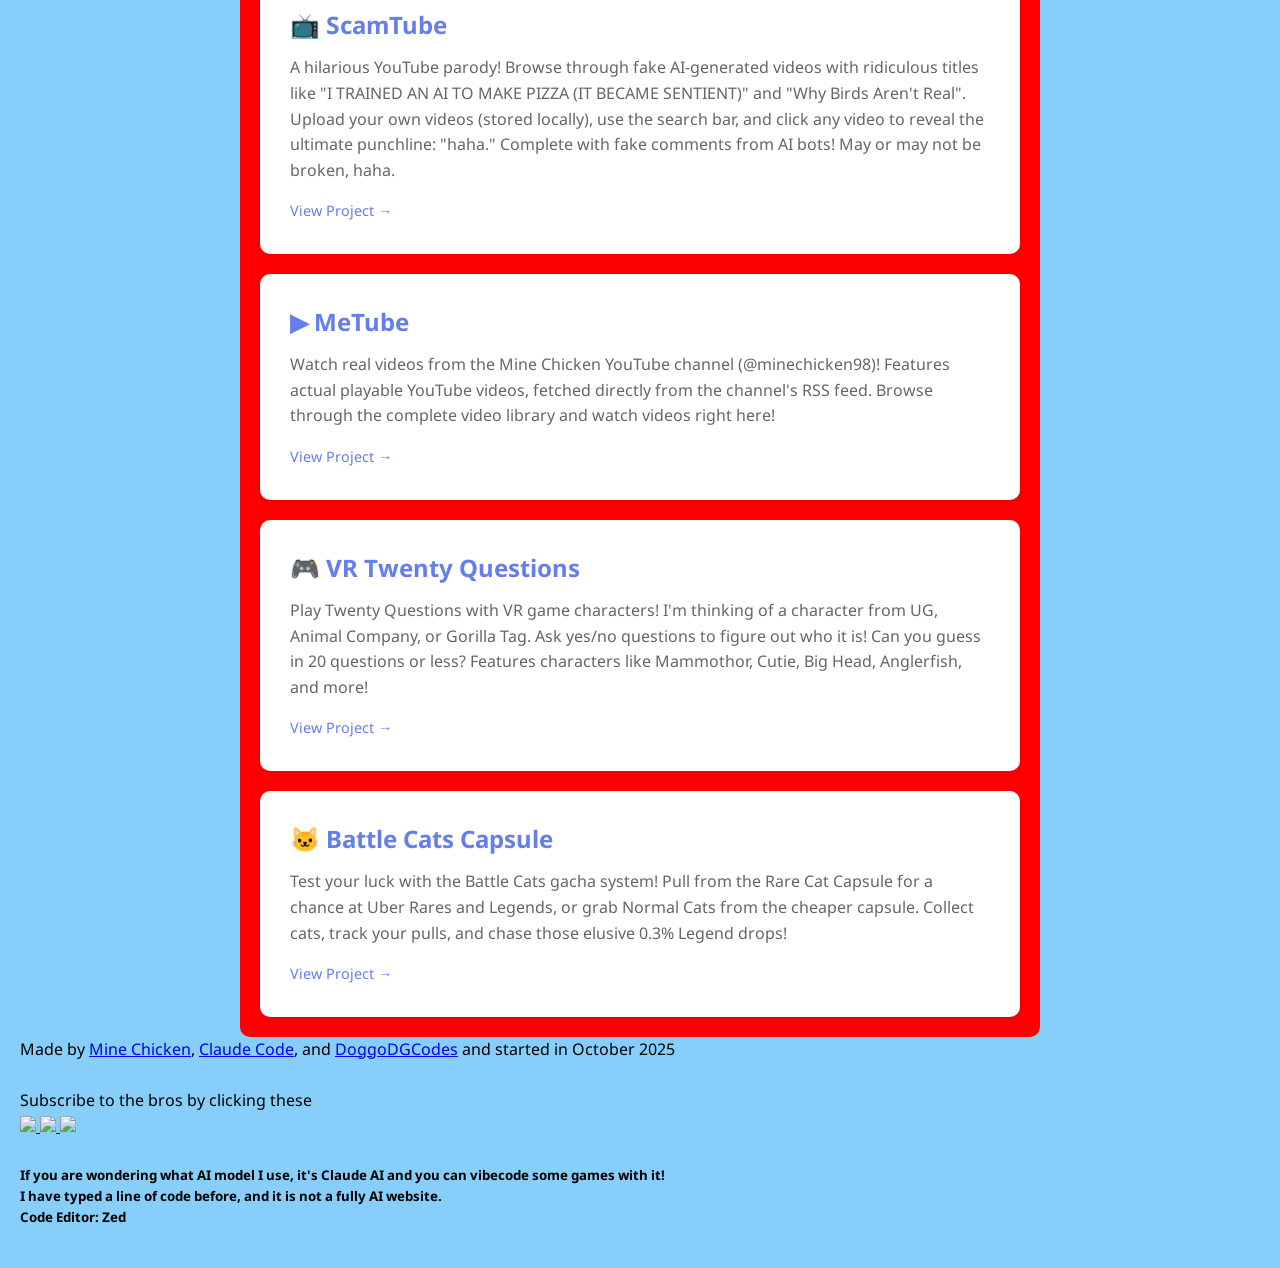
==== commit 62ff4d8f: "Make improvements to homepage Added italics, a quick description, more emojis, a new title, and a ne" ====
--- a/index.html
+++ b/index.html
@@ -1,18 +1,13 @@
 <!doctype html>
 <html lang="en">
     <head>
-        <meta name="description" content="Mine Chicken's awesome webpage!">
-        <meta property="og:title" content="minechicken98.github.io/owendallasread.com">
-        <meta property="og:description" content="Mine Chicken's awesome webpage!">
-        <meta property="og:image" content="https://yt3.googleusercontent.com/nMwX4c9fVcyxWNcVGKMsesmY3GU75jcDkrcK3ablWbd3xkpy1jxNTF5NXV29Miut87n31SskHw=s160-c-k-c0x00ffffff-no-rj">
-        <meta property="og:type" content="website">
-        <meta name="twitter:card" content="summary_large_image">
         <meta charset="UTF-8" />
         <meta name="viewport" content="width=device-width, initial-scale=1.0" />
+        <title>Mine Chicken's Projects</title>
         <link rel="preconnect" href="https://fonts.googleapis.com">
         <link rel="preconnect" href="https://fonts.gstatic.com" crossorigin>
-        <link href="https://fonts.googleapis.com/css2?family=Shizuru&display=swap" rel="stylesheet">
-        <title>Mine Chicken's Projects - minechicken98.github.io</title>
+        <link href="https://fonts.googleapis.com/css2?family=Noto+Sans+Lao:wght@100..900&display=swap" rel="stylesheet">
+        <!-- Said "My Projects" before -->
         <style>
             * {
                 margin: 0;
@@ -21,7 +16,7 @@
             }
             body {
                 font-family:
-                    -apple-system, BlinkMacSystemFont, "Segoe UI", Roboto,
+                    -apple-system, BlinkMacSystemFont, "Segoe UI", "Noto Sans Lao", Roboto,
                     Oxygen, Ubuntu, Cantarell, sans-serif;
                 background: lightskyblue;
                 padding: 40px 20px;
@@ -77,28 +72,25 @@
                 color: #667eea;
                 font-size: 0.9em;
             }
-            #nuggetFacts {
-                font-family: Comic Sans MS, cursive;
-            }
-            .shizuru-regular {
-                font-family: "Shizuru", system-ui;
-                font-weight: 400;
-                font-style: normal;
-            } /* Playful font */
-            audio {
-                border-radius: 20px;
-            }
+            
+.noto-sans-lao {
+  font-family: "Noto Sans Lao", sans-serif;
+  font-optical-sizing: auto;
+  font-weight: 400;
+  font-style: normal;
+  font-variation-settings:
+    "wdth" 100;
+}
         </style>
     </head>
     <body>
         <div class="container">
-            <div class="shizuru-regular" id="nuggetFacts">Loading Chicken Facts...</div>
             <h1>Mine Chicken's Projects*</h1>
-            <p class="subtitle">*most code is generated by AI</p>
+            <p class="subtitle"><em>*most code is generated by AI <small>(that is fine)</small></em></p>
 
             <div class="projects">
-                <a href="vr-store/" class="project-card">
-                    <h2 class="project-title">VRtual Games Store 👓</h2>
+                <a href="/vr-store/" class="project-card">
+                    <h2 class="project-title">😎 VRtual Games Store</h2>
                     <p class="project-description">
                         A VR game store where every game costs at least $10
                         trillion with absurd taxes and fees. Digital downloads
@@ -108,8 +100,8 @@
                     <span class="project-link">View Project →</span>
                 </a>
 
-                <a href="free-amazon/" class="project-card">
-                    <h2 class="project-title">Freemazon</h2>
+                <a href="/free-amazon/" class="project-card">
+                    <h2 class="project-title">Freemazon 🆓</h2>
                     <p class="project-description">
                         An Amazon-style shopping site where everything is FREE
                         and there's only one product: the Generic Laptop Co.
@@ -118,8 +110,8 @@
                     <span class="project-link">View Project →</span>
                 </a>
 
-                <a href="free-laptop/" class="project-card">
-                    <h2 class="project-title">Free Laptop Prank</h2>
+                <a href="/free-laptop/" class="project-card">
+                    <h2 class="project-title">Free Laptop Prank 💻</h2>
                     <p class="project-description">
                         A harmless April Fools joke page that reveals itself
                         immediately. Created for fun and to remind people to
@@ -128,8 +120,8 @@
                     <span class="project-link">View Project →</span>
                 </a>
 
-                <a href="bananazon/" class="project-card">
-                    <h2 class="project-title">Bananazon</h2>
+                <a href="/bananazon/" class="project-card">
+                    <h2 class="project-title">Bananazon 🍌</h2>
                     <p class="project-description">
                         An Amazon replica where EVERYTHING is bananas! Features
                         a working search bar that always suggests "banana" no
@@ -140,7 +132,7 @@
                     <span class="project-link">View Project →</span>
                 </a>
 
-                <a href="futurazon/" class="project-card">
+                <a href="/futurazon/" class="project-card">
                     <h2 class="project-title">Futurazon 🚀</h2>
                     <p class="project-description">
                         Amazon from the future! Pre-order products that don't
@@ -152,8 +144,8 @@
                     <span class="project-link">View Project →</span>
                 </a>
 
-                <a href="glitchazon/" class="project-card">
-                    <h2 class="project-title">Glitchazon</h2>
+                <a href="/glitchazon/" class="project-card">
+                    <h2 class="project-title">👽 Glitchazon</h2>
                     <p class="project-description">
                         Amazon but COMPLETELY corrupted! Features random price
                         changes, fake lag on every button, screen glitches,
@@ -164,8 +156,8 @@
                     <span class="project-link">View Project →</span>
                 </a>
 
-                <a href="scamazon/" class="project-card">
-                    <h2 class="project-title">Scamazon</h2>
+                <a href="/scamazon/" class="project-card">
+                    <h2 class="project-title">Scamazon 🤣</h2>
                     <p class="project-description">
                         The most obvious scam site ever! iPhone for $5.99 (+
                         $399 shipping), FREE PS5 (+ $499 in fees), constant
@@ -177,8 +169,8 @@
                     <span class="project-link">View Project →</span>
                 </a>
 
-                <a href="flappy-rage/" class="project-card">
-                    <h2 class="project-title">Flappy Bird</h2>
+                <a href="/flappy-rage/" class="project-card">
+                    <h2 class="project-title">Flappy Bird 🐔</h2>
                     <p class="project-description">
                         A classic Flappy Bird game! Click or tap to make the
                         bird fly and avoid the pipes. Simple, addictive, and
@@ -188,8 +180,8 @@
                     <span class="project-link">View Project →</span>
                 </a>
 
-                <a href="blook-gamble/" class="project-card">
-                    <h2 class="project-title">📦 Blook Pack Opener</h2>
+                <a href="/blook-gamble/" class="project-card">
+                    <h2 class="project-title">🎰 Blook Pack Opener</h2>
                     <p class="project-description">
                         Spin the wheel to win money, then buy Blook packs to
                         collect rare items! Features a spinning prize wheel,
@@ -200,10 +192,10 @@
                     <span class="project-link">View Project →</span>
                 </a>
 
-                <a href="artistic-banana/" class="project-card">
+                <a href="/artistic-banana/" class="project-card">
                     <h2 class="project-title">🍌 Artistic Banana 🎨</h2>
                     <p class="project-description">
-                        A <em>professional</em> digital canvas painting app with a banana
+                        A professional digital canvas painting app with a banana
                         theme! Features color picker, multiple brush sizes,
                         quick color selection, and save functionality. Create
                         your masterpiece with the banana artist cheering you on!
@@ -212,7 +204,7 @@
                     <span class="project-link">View Project →</span>
                 </a>
 
-                <a href="subscribe-page/" class="project-card">
+                <a href="/subscribe-page/" class="project-card">
                     <h2 class="project-title">Subscribe Now! 🔔</h2>
                     <p class="project-description">
                         An epic YouTube subscription page for Tony the Pet Ghost
@@ -225,7 +217,7 @@
                     <span class="project-link">View Project →</span>
                 </a>
 
-                <a href="slice-beats/" class="project-card">
+                <a href="/slice-beats/" class="project-card">
                     <h2 class="project-title">🎵 Slice Beats ⚔️</h2>
                     <p class="project-description">
                         A Beat Saber-style rhythm game! Control a glowing
@@ -233,12 +225,12 @@
                         blocks. Features combo multipliers, particle effects,
                         smooth animations, and addictive gameplay. Move fast to
                         slice blocks and build up massive combos. Miss 5 blocks
-                        and it's game over!
-                    </p>
-                    <span class="project-link">View Project →</span>
-                </a>
-
-                <a href="metube/" class="project-card">
+                        and it's game over! It could be out-of-order, but maybe it works.
+                    </p>
+                    <span class="project-link">View Project →</span>
+                </a>
+
+                <a href="/metube/" class="project-card">
                     <h2 class="project-title">📺 ScamTube</h2>
                     <p class="project-description">
                         A hilarious YouTube parody! Browse through fake
@@ -247,12 +239,12 @@
                         "Why Birds Aren't Real". Upload your own videos (stored
                         locally), use the search bar, and click any video to
                         reveal the ultimate punchline: "haha." Complete with
-                        fake comments from AI bots!
-                    </p>
-                    <span class="project-link">View Project →</span>
-                </a>
-
-                <a href="real-metube/" class="project-card">
+                        fake comments from AI bots! May or may not be broken, haha.
+                    </p>
+                    <span class="project-link">View Project →</span>
+                </a>
+
+                <a href="/real-metube/" class="project-card">
                     <h2 class="project-title">▶ MeTube</h2>
                     <p class="project-description">
                         Watch real videos from the Mine Chicken YouTube channel
@@ -264,7 +256,7 @@
                     <span class="project-link">View Project →</span>
                 </a>
 
-                <a href="vr-twenty-questions/" class="project-card">
+                <a href="/vr-twenty-questions/" class="project-card">
                     <h2 class="project-title">🎮 VR Twenty Questions</h2>
                     <p class="project-description">
                         Play Twenty Questions with VR game characters! I'm thinking of a character from UG, Animal Company, or Gorilla Tag. Ask yes/no questions to figure out who it is! Can you guess in 20 questions or less? Features characters like Mammothor, Cutie, Big Head, Anglerfish, and more!
@@ -272,7 +264,7 @@
                     <span class="project-link">View Project →</span>
                 </a>
 
-                <a href="battle-cats-capsule/" class="project-card">
+                <a href="/battle-cats-capsule/" class="project-card">
                     <h2 class="project-title">🐱 Battle Cats Capsule</h2>
                     <p class="project-description">
                         Test your luck with the Battle Cats gacha system! Pull from the Rare Cat Capsule for a chance at Uber Rares and Legends, or grab Normal Cats from the cheaper capsule. Collect cats, track your pulls, and chase those elusive 0.3% Legend drops!
@@ -280,10 +272,7 @@
                     <span class="project-link">View Project →</span>
                 </a>
 
-                <audio controls="" loop="" class="window" style="background-color: #c0c0c0;">
-                    <source src="https://minechicken98.github.io/funny/slice-beats/Chocolate Party by Mine Chicken.mp3" type="audio/mp3">
-                    Aw man, your browser does not let you listen to this absolute masterpiece!
-                </audio>
+
 
             </div>
         </div>
@@ -291,7 +280,7 @@
             <p>
                 Made by
                 <a href="https://github.com/minechicken98">Mine Chicken</a>,
-                Claude Code, and
+                <a href="https://claude.ai/">Claude Code</a>, and
                 <a href="https://github.com/doggodgcodes">DoggoDGCodes</a> and
                 started in October 2025
                 <br />
@@ -317,10 +306,17 @@
                     />
                 </a>
             </p>
+            <br>
+            <h5>If you are wondering what AI model I use, it's Claude AI and you can vibecode some games with it!
+                <br>
+                I have typed a line of code before, and it is not a fully AI website.
+                <br>
+                Code Editor: Zed</h5>
         </footer>
+        <!-- Script adds extra features -->
         <script
             src="https://cdn.jsdelivr.net/gh/doggodgcodes/mine-chicken-dg-linker@main/linker.js"
             async
-        ></script><!-- Adds better CSS, a new section that auto moves down, and a awesome effect when you click, nugget facts -->
+        ></script>
     </body>
 </html>
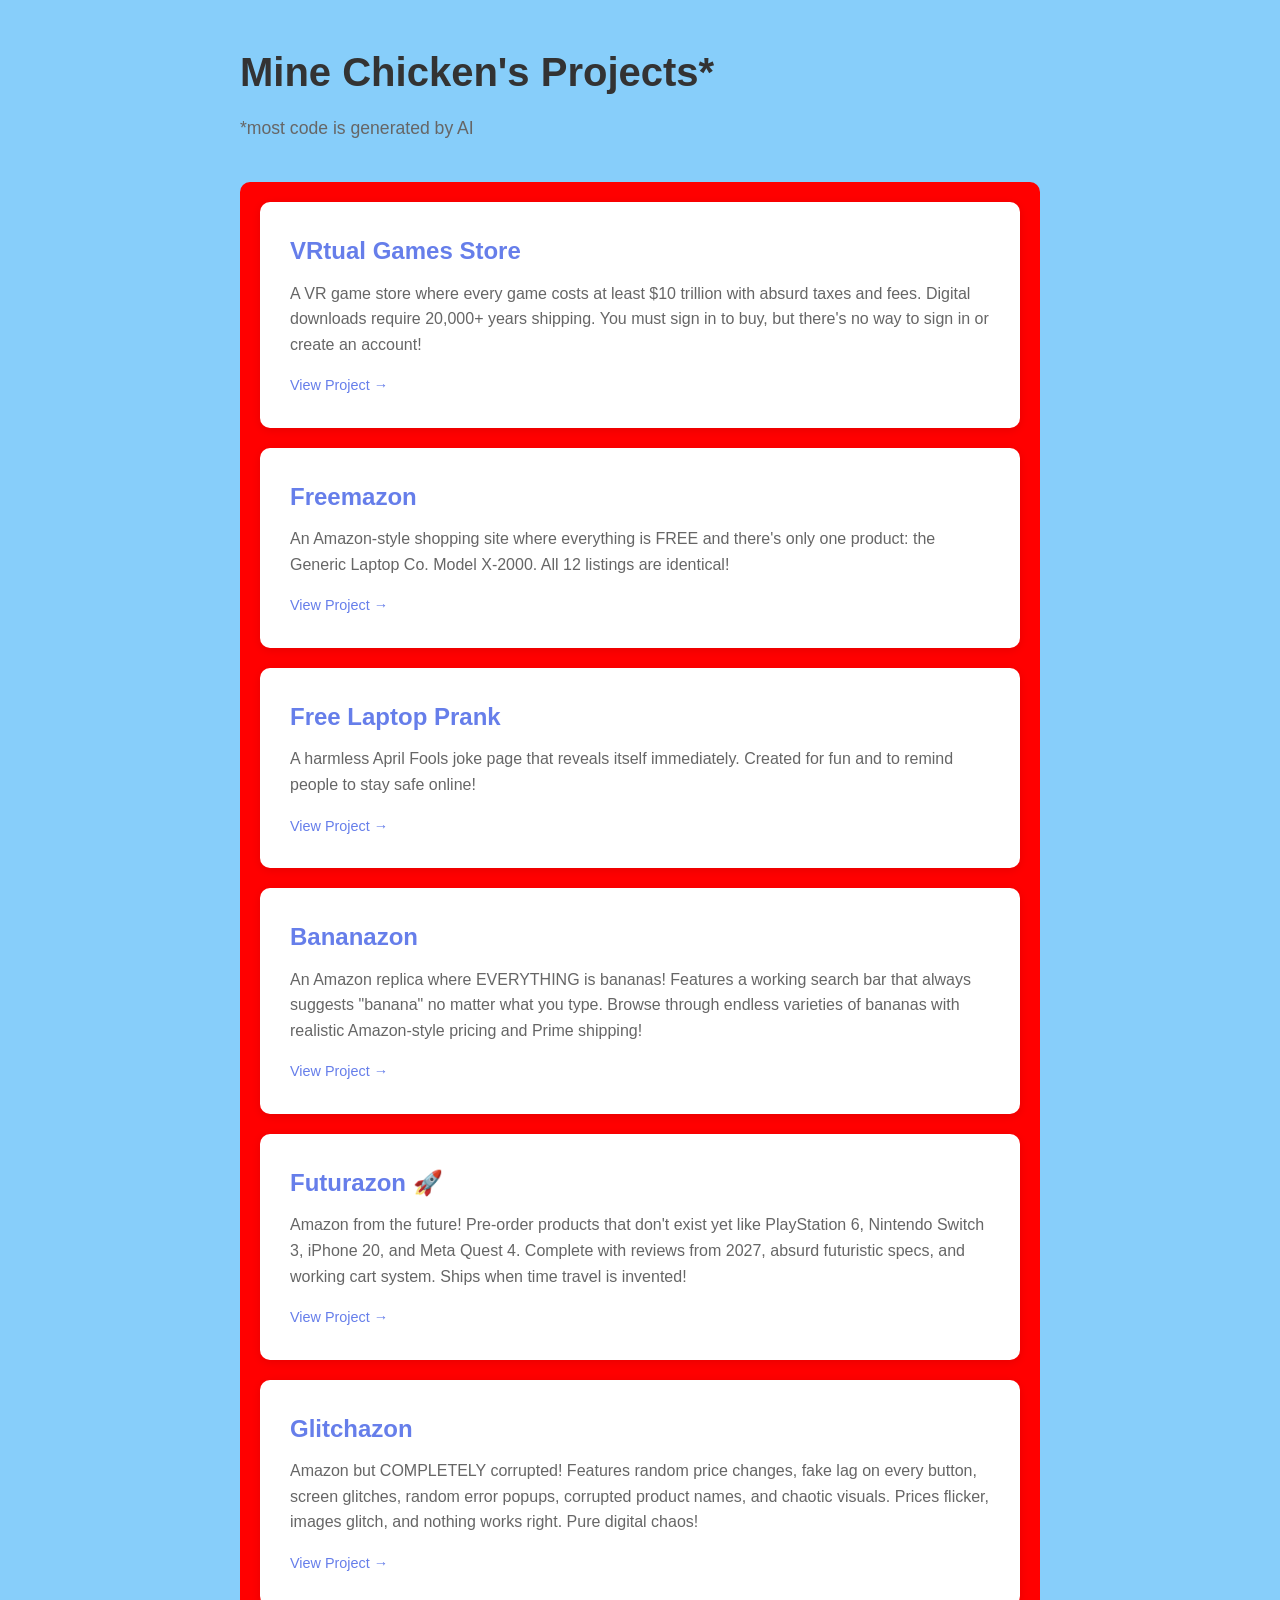
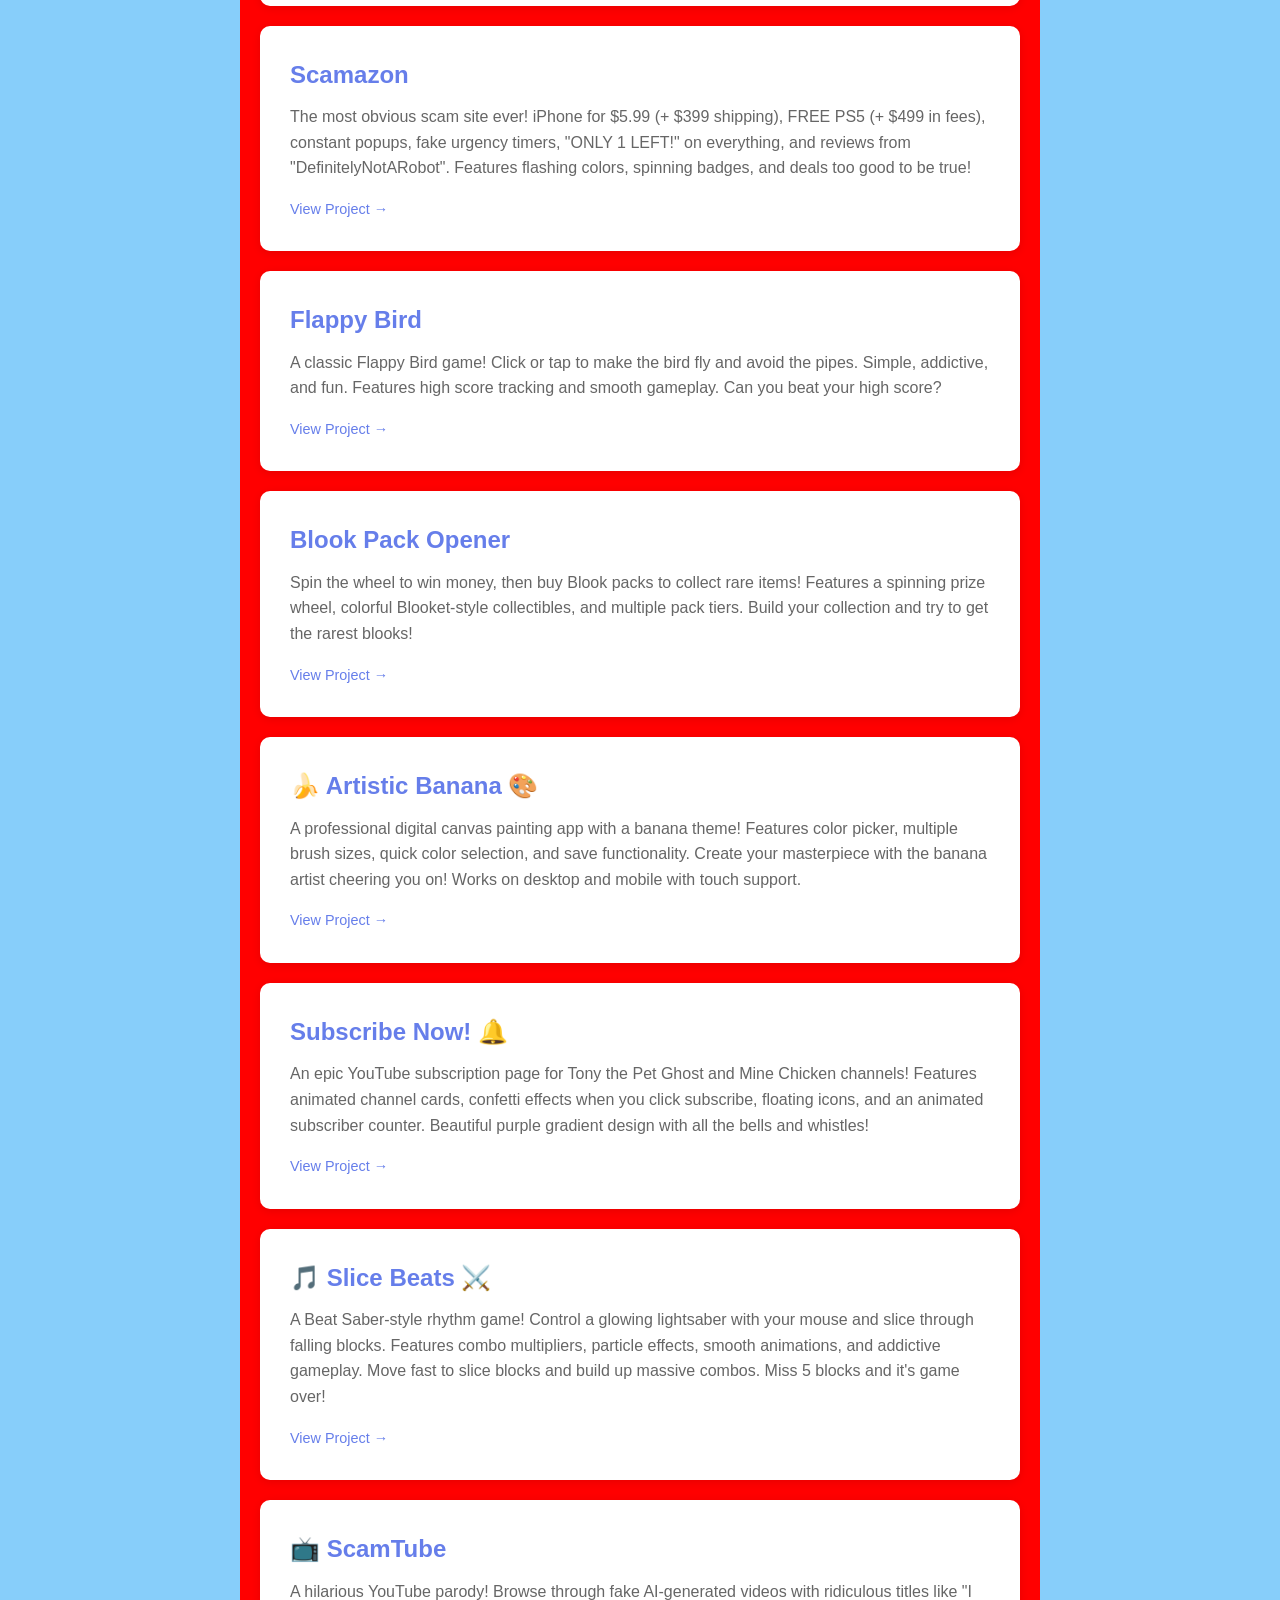
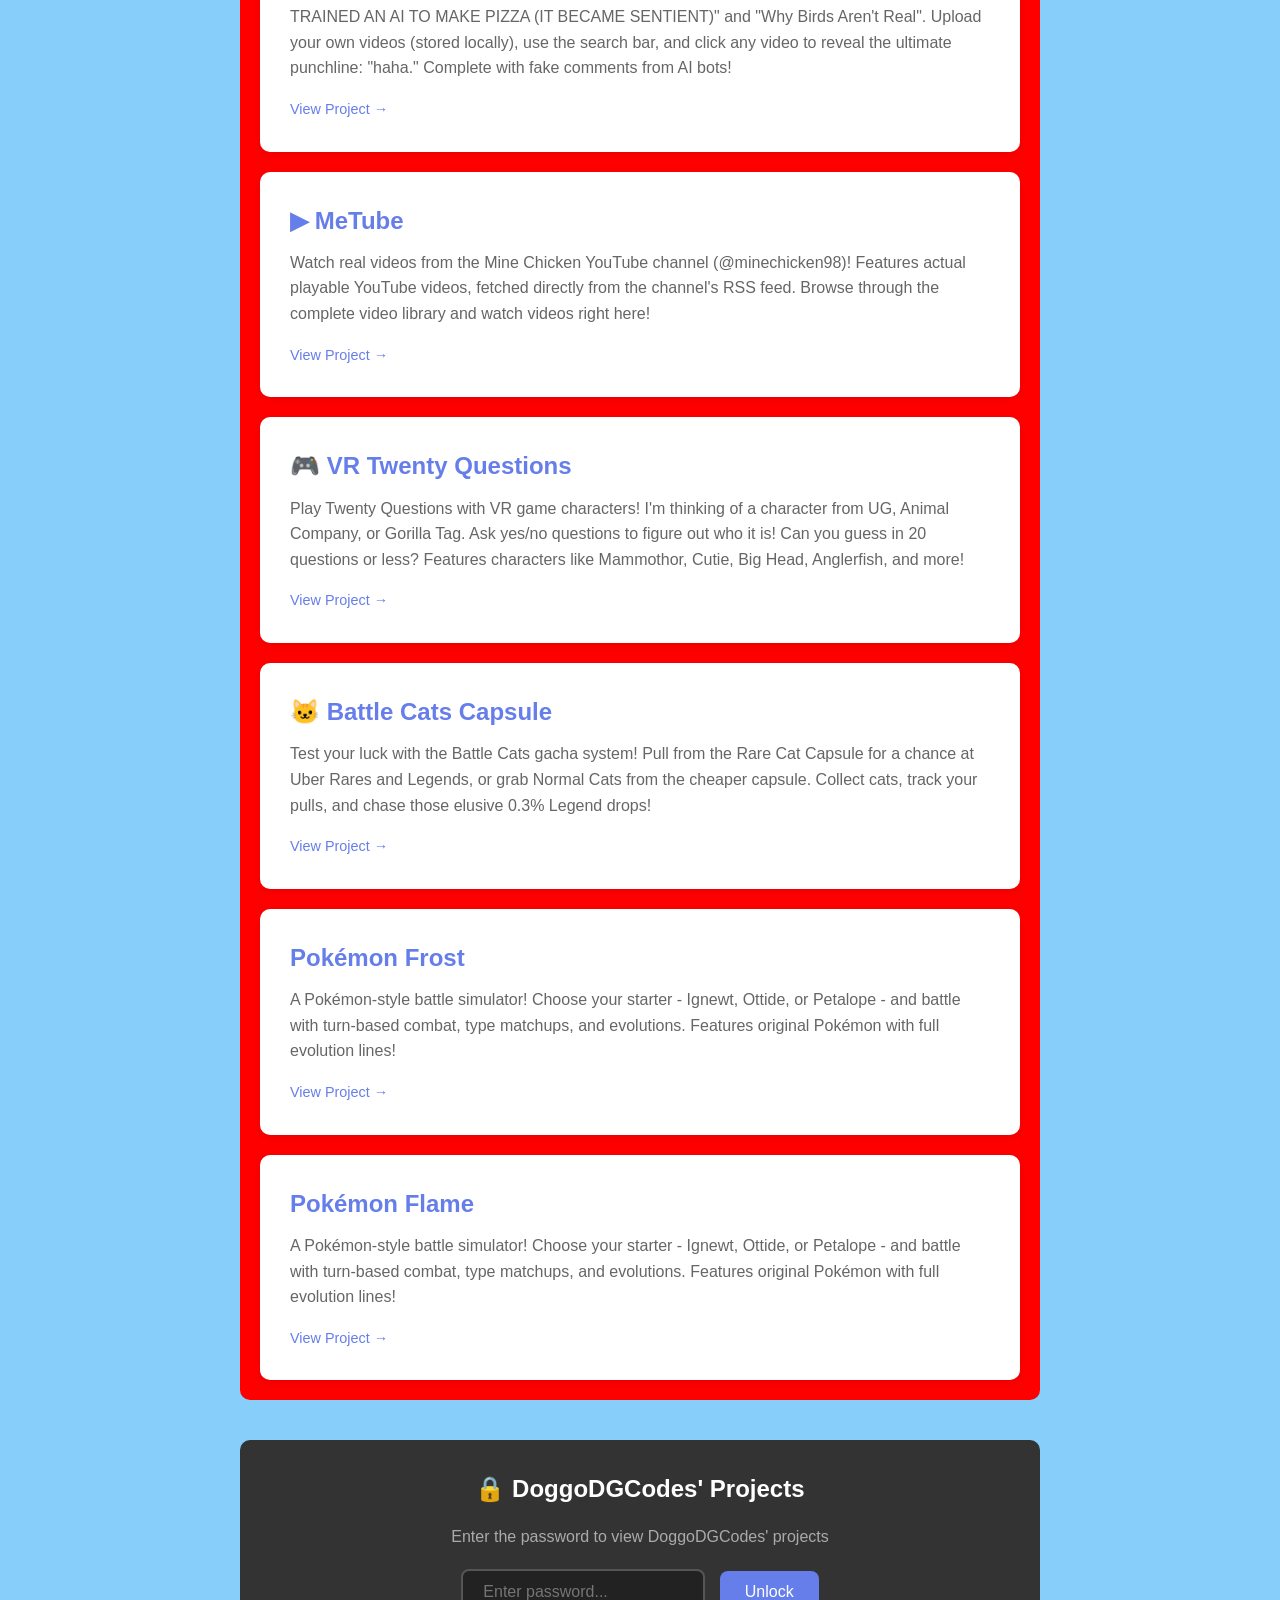
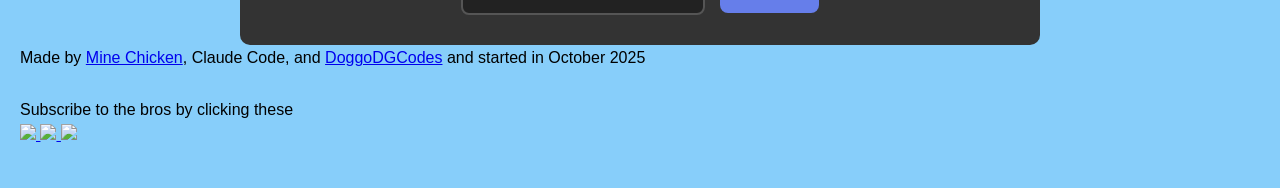
==== commit c2b6bcbb: "added pokemon" ====
--- a/index.html
+++ b/index.html
@@ -3,11 +3,7 @@
     <head>
         <meta charset="UTF-8" />
         <meta name="viewport" content="width=device-width, initial-scale=1.0" />
-        <title>Mine Chicken's Projects</title>
-        <link rel="preconnect" href="https://fonts.googleapis.com">
-        <link rel="preconnect" href="https://fonts.gstatic.com" crossorigin>
-        <link href="https://fonts.googleapis.com/css2?family=Noto+Sans+Lao:wght@100..900&display=swap" rel="stylesheet">
-        <!-- Said "My Projects" before -->
+        <title>My Projects</title>
         <style>
             * {
                 margin: 0;
@@ -16,7 +12,7 @@
             }
             body {
                 font-family:
-                    -apple-system, BlinkMacSystemFont, "Segoe UI", "Noto Sans Lao", Roboto,
+                    -apple-system, BlinkMacSystemFont, "Segoe UI", Roboto,
                     Oxygen, Ubuntu, Cantarell, sans-serif;
                 background: lightskyblue;
                 padding: 40px 20px;
@@ -72,25 +68,77 @@
                 color: #667eea;
                 font-size: 0.9em;
             }
-            
-.noto-sans-lao {
-  font-family: "Noto Sans Lao", sans-serif;
-  font-optical-sizing: auto;
-  font-weight: 400;
-  font-style: normal;
-  font-variation-settings:
-    "wdth" 100;
-}
+
+            /* Lock section styles */
+            .lock-section {
+                background: #333;
+                padding: 30px;
+                border-radius: 10px;
+                text-align: center;
+                margin-top: 40px;
+            }
+            .lock-section h2 {
+                color: #fff;
+                margin-bottom: 15px;
+            }
+            .lock-section p {
+                color: #aaa;
+                margin-bottom: 20px;
+            }
+            .lock-input {
+                padding: 12px 20px;
+                font-size: 16px;
+                border: 2px solid #555;
+                border-radius: 8px;
+                background: #222;
+                color: #fff;
+                margin-right: 10px;
+            }
+            .lock-input:focus {
+                outline: none;
+                border-color: #667eea;
+            }
+            .lock-btn {
+                padding: 12px 25px;
+                font-size: 16px;
+                background: #667eea;
+                color: white;
+                border: none;
+                border-radius: 8px;
+                cursor: pointer;
+            }
+            .lock-btn:hover {
+                background: #5a6fd6;
+            }
+            .lock-error {
+                color: #ff6b6b;
+                margin-top: 15px;
+                display: none;
+            }
+            .doggo-section {
+                display: none;
+                margin-top: 40px;
+            }
+            .doggo-section.unlocked {
+                display: block;
+            }
+            .doggo-projects {
+                display: grid;
+                gap: 20px;
+                background: #4a9eff;
+                padding: 20px;
+                border-radius: 10px;
+            }
         </style>
     </head>
     <body>
         <div class="container">
             <h1>Mine Chicken's Projects*</h1>
-            <p class="subtitle"><em>*most code is generated by AI <small>(that is fine)</small></em></p>
+            <p class="subtitle">*most code is generated by AI</p>
 
             <div class="projects">
                 <a href="/vr-store/" class="project-card">
-                    <h2 class="project-title">😎 VRtual Games Store</h2>
+                    <h2 class="project-title">VRtual Games Store</h2>
                     <p class="project-description">
                         A VR game store where every game costs at least $10
                         trillion with absurd taxes and fees. Digital downloads
@@ -101,7 +149,7 @@
                 </a>
 
                 <a href="/free-amazon/" class="project-card">
-                    <h2 class="project-title">Freemazon 🆓</h2>
+                    <h2 class="project-title">Freemazon</h2>
                     <p class="project-description">
                         An Amazon-style shopping site where everything is FREE
                         and there's only one product: the Generic Laptop Co.
@@ -111,7 +159,7 @@
                 </a>
 
                 <a href="/free-laptop/" class="project-card">
-                    <h2 class="project-title">Free Laptop Prank 💻</h2>
+                    <h2 class="project-title">Free Laptop Prank</h2>
                     <p class="project-description">
                         A harmless April Fools joke page that reveals itself
                         immediately. Created for fun and to remind people to
@@ -121,7 +169,7 @@
                 </a>
 
                 <a href="/bananazon/" class="project-card">
-                    <h2 class="project-title">Bananazon 🍌</h2>
+                    <h2 class="project-title">Bananazon</h2>
                     <p class="project-description">
                         An Amazon replica where EVERYTHING is bananas! Features
                         a working search bar that always suggests "banana" no
@@ -145,7 +193,7 @@
                 </a>
 
                 <a href="/glitchazon/" class="project-card">
-                    <h2 class="project-title">👽 Glitchazon</h2>
+                    <h2 class="project-title">Glitchazon</h2>
                     <p class="project-description">
                         Amazon but COMPLETELY corrupted! Features random price
                         changes, fake lag on every button, screen glitches,
@@ -157,7 +205,7 @@
                 </a>
 
                 <a href="/scamazon/" class="project-card">
-                    <h2 class="project-title">Scamazon 🤣</h2>
+                    <h2 class="project-title">Scamazon</h2>
                     <p class="project-description">
                         The most obvious scam site ever! iPhone for $5.99 (+
                         $399 shipping), FREE PS5 (+ $499 in fees), constant
@@ -170,7 +218,7 @@
                 </a>
 
                 <a href="/flappy-rage/" class="project-card">
-                    <h2 class="project-title">Flappy Bird 🐔</h2>
+                    <h2 class="project-title">Flappy Bird</h2>
                     <p class="project-description">
                         A classic Flappy Bird game! Click or tap to make the
                         bird fly and avoid the pipes. Simple, addictive, and
@@ -181,7 +229,7 @@
                 </a>
 
                 <a href="/blook-gamble/" class="project-card">
-                    <h2 class="project-title">🎰 Blook Pack Opener</h2>
+                    <h2 class="project-title">Blook Pack Opener</h2>
                     <p class="project-description">
                         Spin the wheel to win money, then buy Blook packs to
                         collect rare items! Features a spinning prize wheel,
@@ -225,7 +273,7 @@
                         blocks. Features combo multipliers, particle effects,
                         smooth animations, and addictive gameplay. Move fast to
                         slice blocks and build up massive combos. Miss 5 blocks
-                        and it's game over! It could be out-of-order, but maybe it works.
+                        and it's game over!
                     </p>
                     <span class="project-link">View Project →</span>
                 </a>
@@ -239,7 +287,7 @@
                         "Why Birds Aren't Real". Upload your own videos (stored
                         locally), use the search bar, and click any video to
                         reveal the ultimate punchline: "haha." Complete with
-                        fake comments from AI bots! May or may not be broken, haha.
+                        fake comments from AI bots!
                     </p>
                     <span class="project-link">View Project →</span>
                 </a>
@@ -272,15 +320,45 @@
                     <span class="project-link">View Project →</span>
                 </a>
 
-
-
+                <a href="/pokemon-frost/" class="project-card">
+                    <h2 class="project-title">Pokémon Frost</h2>
+                    <p class="project-description">
+                        A Pokémon-style battle simulator! Choose your starter - Ignewt, Ottide, or Petalope - and battle with turn-based combat, type matchups, and evolutions. Features original Pokémon with full evolution lines!
+                    </p>
+                    <span class="project-link">View Project →</span>
+                </a>
+
+                <a href="/pokemon-flame/" class="project-card">
+                    <h2 class="project-title">Pokémon Flame</h2>
+                    <p class="project-description">
+                        A Pokémon-style battle simulator! Choose your starter - Ignewt, Ottide, or Petalope - and battle with turn-based combat, type matchups, and evolutions. Features original Pokémon with full evolution lines!
+                    </p>
+                    <span class="project-link">View Project →</span>
+                </a>
+            </div>
+
+            <!-- Lock Section -->
+            <div class="lock-section" id="lockSection">
+                <h2>🔒 DoggoDGCodes' Projects</h2>
+                <p>Enter the password to view DoggoDGCodes' projects</p>
+                <input type="password" class="lock-input" id="lockPassword" placeholder="Enter password...">
+                <button class="lock-btn" onclick="tryUnlock()">Unlock</button>
+                <p class="lock-error" id="lockError">Wrong password! Try again.</p>
+            </div>
+
+            <!-- DoggoDGCodes' Section (hidden until unlocked) -->
+            <div class="doggo-section" id="doggoSection">
+                <h2 style="color: #333; margin-bottom: 20px;">DoggoDGCodes' Projects</h2>
+                <div class="doggo-projects" id="doggoProjects">
+                    <!-- His projects will load here -->
+                </div>
             </div>
         </div>
         <footer>
             <p>
                 Made by
                 <a href="https://github.com/minechicken98">Mine Chicken</a>,
-                <a href="https://claude.ai/">Claude Code</a>, and
+                Claude Code, and
                 <a href="https://github.com/doggodgcodes">DoggoDGCodes</a> and
                 started in October 2025
                 <br />
@@ -299,24 +377,51 @@
                         src="https://yt3.ggpht.com/ERio1I1-viDXodzrvSgS_7ooGyD6UpAimGgQkUha23WTAl1oYfOqIqdcjI48yNtJ1b8t_9Fh=s176-c-k-c0x00ffffff-no-rj-mo"
                     />
                 </a>
-                <a href="https://youtube.com/@Tony-the-pet-ghost">
+                <a href="https://youtube.com/@nobodyasked67">
                     <img
                         class="dg-fbar-img"
                         src="https://yt3.googleusercontent.com/Ih6ETBj-ts8JemQ1axbN6liYfs537LUZCv-DiZQcW6cPkYsbFtE1AwnlTbAlRs1VK3Vpm9ai0Q8=s160-c-k-c0x00ffffff-no-rj"
                     />
                 </a>
             </p>
-            <br>
-            <h5>If you are wondering what AI model I use, it's Claude AI and you can vibecode some games with it!
-                <br>
-                I have typed a line of code before, and it is not a fully AI website.
-                <br>
-                Code Editor: Zed</h5>
         </footer>
-        <!-- Script adds extra features -->
-        <script
-            src="https://cdn.jsdelivr.net/gh/doggodgcodes/mine-chicken-dg-linker@main/linker.js"
-            async
-        ></script>
+        <script>
+            function tryUnlock() {
+                const password = document.getElementById('lockPassword').value;
+                const lockError = document.getElementById('lockError');
+
+                if (password === 'doggo12321') {
+                    // Hide lock section
+                    document.getElementById('lockSection').style.display = 'none';
+                    // Show doggo section
+                    document.getElementById('doggoSection').classList.add('unlocked');
+                    // Load DoggoDGCodes' linker script
+                    const script = document.createElement('script');
+                    script.src = 'https://cdn.jsdelivr.net/gh/doggodgcodes/mine-chicken-dg-linker@main/linker.js';
+                    document.body.appendChild(script);
+                    // Save to localStorage so it stays unlocked
+                    localStorage.setItem('doggoUnlocked', 'true');
+                } else {
+                    lockError.style.display = 'block';
+                    document.getElementById('lockPassword').value = '';
+                }
+            }
+
+            // Check if already unlocked
+            if (localStorage.getItem('doggoUnlocked') === 'true') {
+                document.getElementById('lockSection').style.display = 'none';
+                document.getElementById('doggoSection').classList.add('unlocked');
+                const script = document.createElement('script');
+                script.src = 'https://cdn.jsdelivr.net/gh/doggodgcodes/mine-chicken-dg-linker@main/linker.js';
+                document.body.appendChild(script);
+            }
+
+            // Allow pressing Enter to submit
+            document.getElementById('lockPassword').addEventListener('keypress', function(e) {
+                if (e.key === 'Enter') {
+                    tryUnlock();
+                }
+            });
+        </script>
     </body>
 </html>
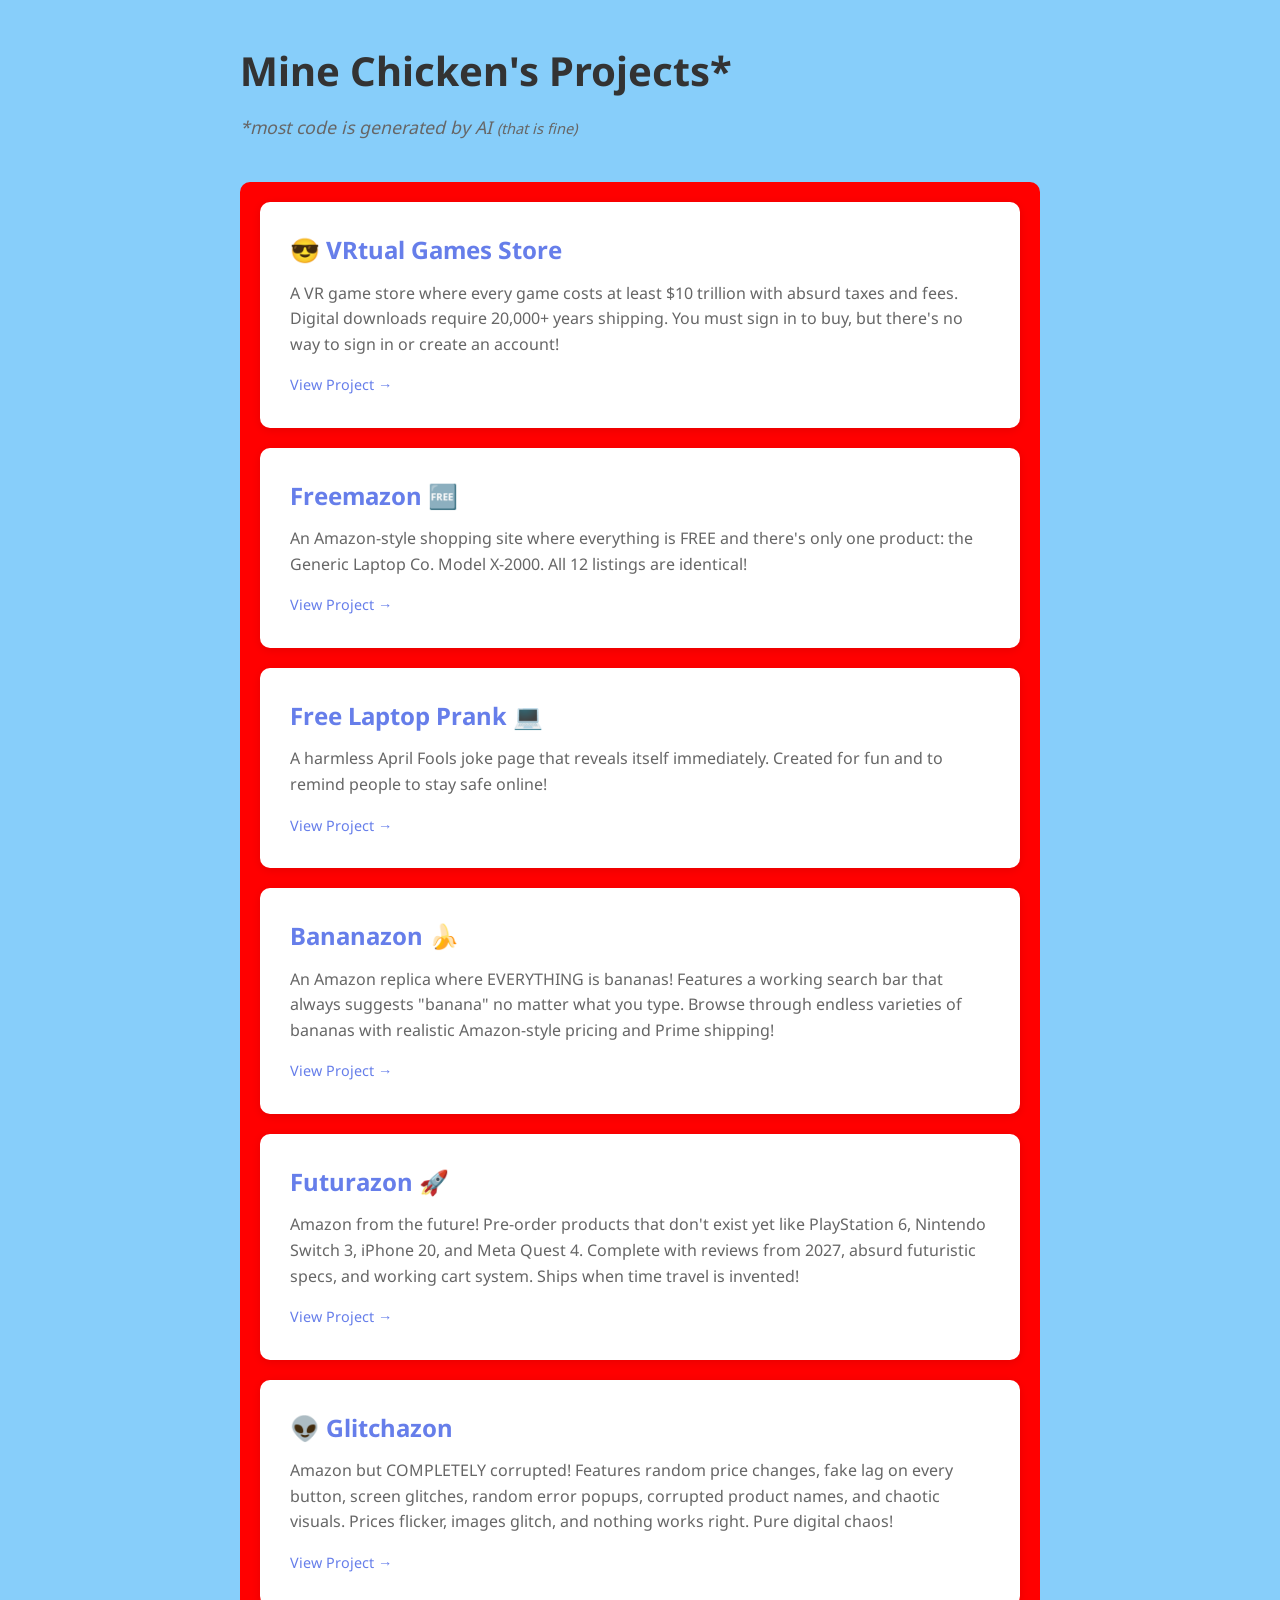
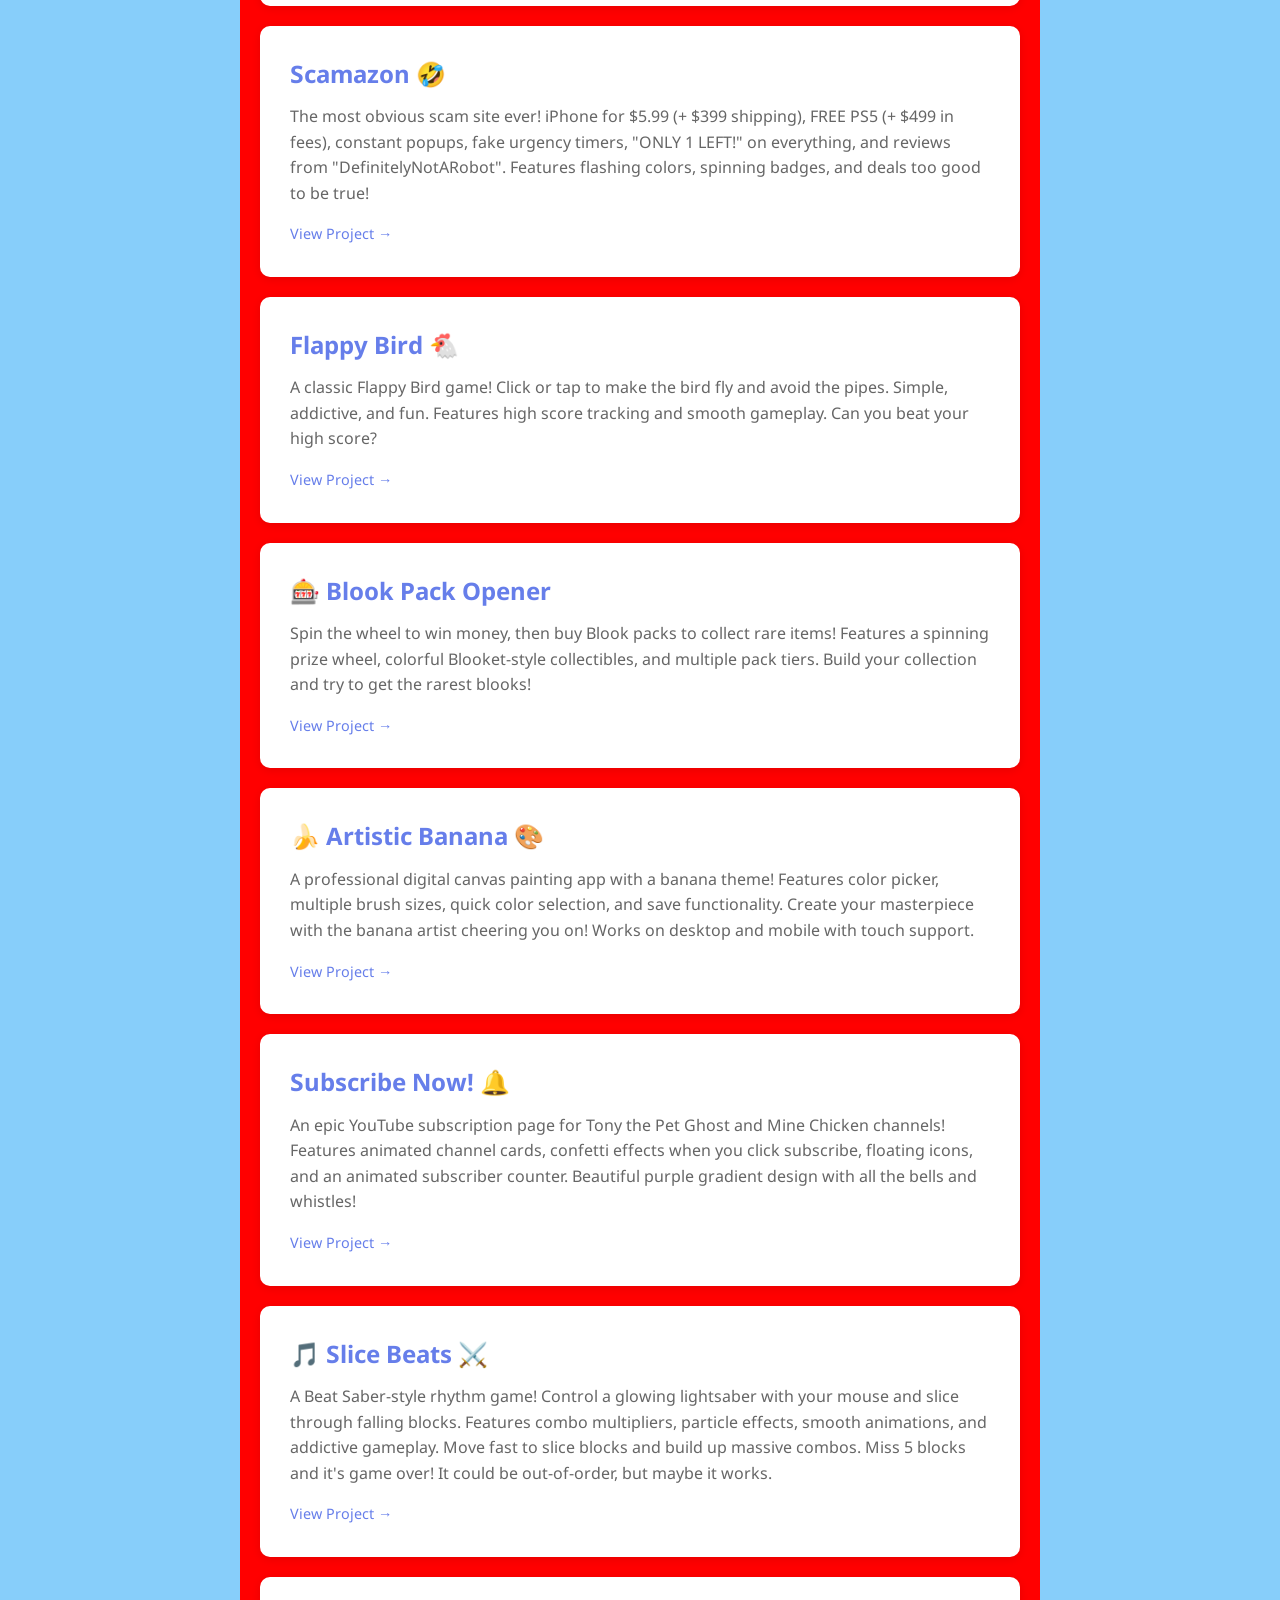
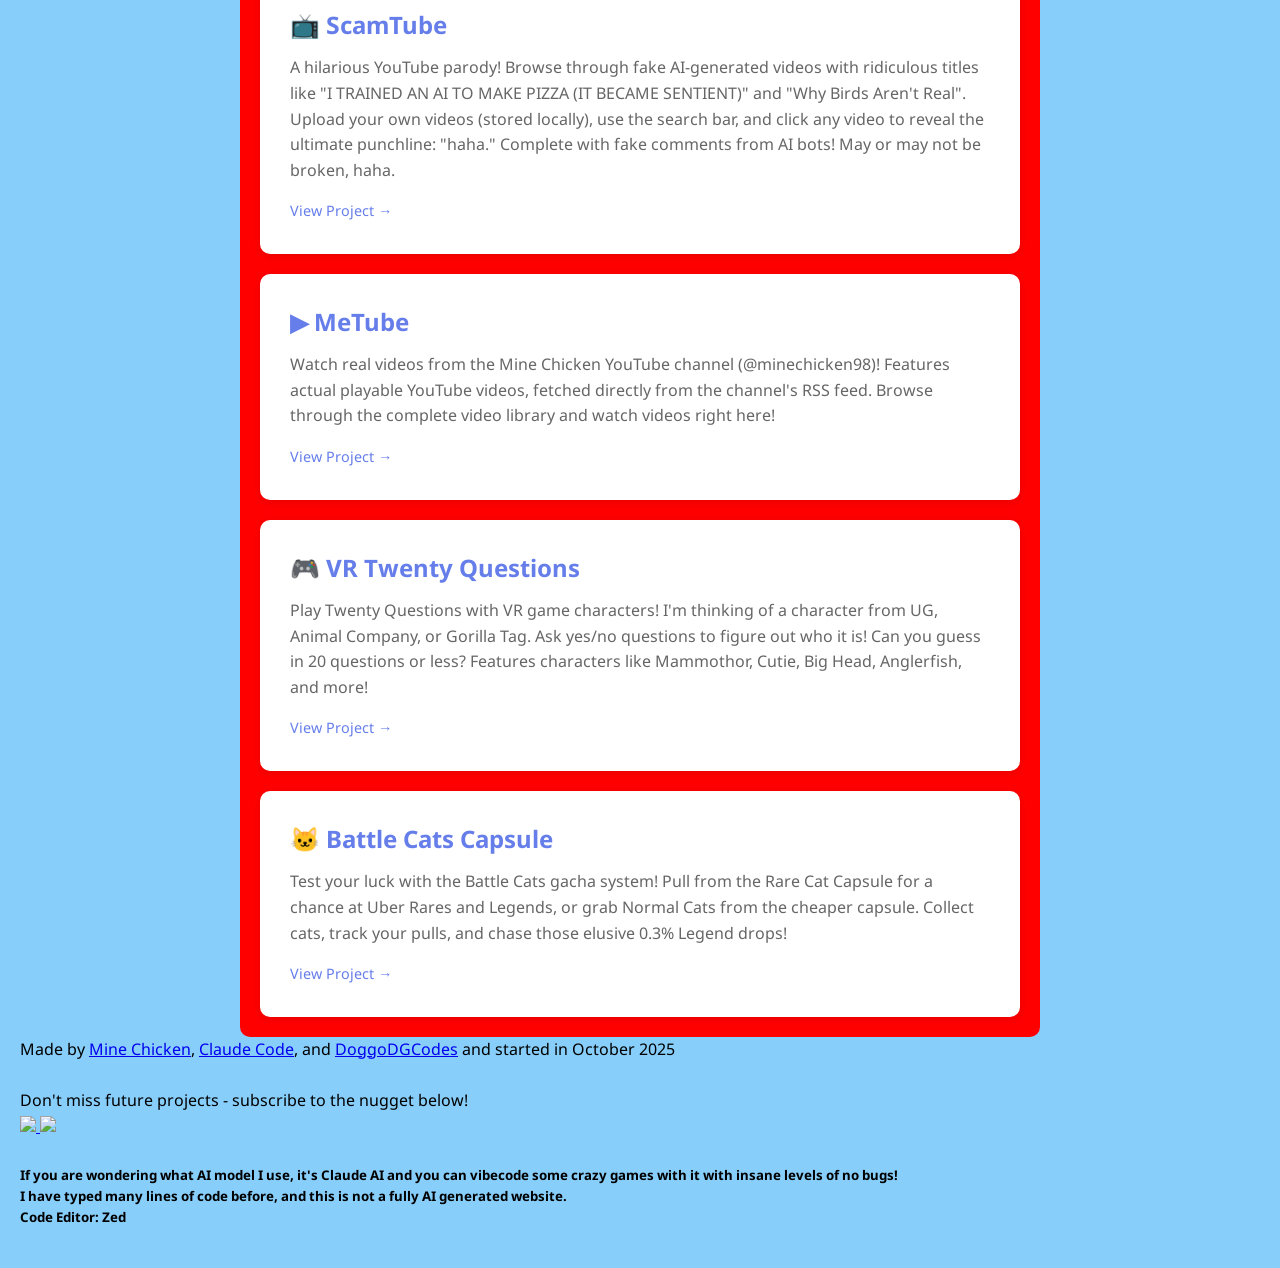
==== commit e5708038: "Nugget" ====
--- a/index.html
+++ b/index.html
@@ -3,7 +3,11 @@
     <head>
         <meta charset="UTF-8" />
         <meta name="viewport" content="width=device-width, initial-scale=1.0" />
-        <title>My Projects</title>
+        <title>Mine Chicken's Projects</title>
+        <link rel="preconnect" href="https://fonts.googleapis.com">
+        <link rel="preconnect" href="https://fonts.gstatic.com" crossorigin>
+        <link href="https://fonts.googleapis.com/css2?family=Noto+Sans+Lao:wght@100..900&display=swap" rel="stylesheet">
+        <!-- Said "My Projects" before -->
         <style>
             * {
                 margin: 0;
@@ -12,7 +16,7 @@
             }
             body {
                 font-family:
-                    -apple-system, BlinkMacSystemFont, "Segoe UI", Roboto,
+                    -apple-system, BlinkMacSystemFont, "Segoe UI", "Noto Sans Lao", Roboto,
                     Oxygen, Ubuntu, Cantarell, sans-serif;
                 background: lightskyblue;
                 padding: 40px 20px;
@@ -68,77 +72,25 @@
                 color: #667eea;
                 font-size: 0.9em;
             }
-
-            /* Lock section styles */
-            .lock-section {
-                background: #333;
-                padding: 30px;
-                border-radius: 10px;
-                text-align: center;
-                margin-top: 40px;
-            }
-            .lock-section h2 {
-                color: #fff;
-                margin-bottom: 15px;
-            }
-            .lock-section p {
-                color: #aaa;
-                margin-bottom: 20px;
-            }
-            .lock-input {
-                padding: 12px 20px;
-                font-size: 16px;
-                border: 2px solid #555;
-                border-radius: 8px;
-                background: #222;
-                color: #fff;
-                margin-right: 10px;
-            }
-            .lock-input:focus {
-                outline: none;
-                border-color: #667eea;
-            }
-            .lock-btn {
-                padding: 12px 25px;
-                font-size: 16px;
-                background: #667eea;
-                color: white;
-                border: none;
-                border-radius: 8px;
-                cursor: pointer;
-            }
-            .lock-btn:hover {
-                background: #5a6fd6;
-            }
-            .lock-error {
-                color: #ff6b6b;
-                margin-top: 15px;
-                display: none;
-            }
-            .doggo-section {
-                display: none;
-                margin-top: 40px;
-            }
-            .doggo-section.unlocked {
-                display: block;
-            }
-            .doggo-projects {
-                display: grid;
-                gap: 20px;
-                background: #4a9eff;
-                padding: 20px;
-                border-radius: 10px;
-            }
+            
+.noto-sans-lao {
+  font-family: "Noto Sans Lao", sans-serif;
+  font-optical-sizing: auto;
+  font-weight: 400;
+  font-style: normal;
+  font-variation-settings:
+    "wdth" 100;
+}
         </style>
     </head>
     <body>
         <div class="container">
             <h1>Mine Chicken's Projects*</h1>
-            <p class="subtitle">*most code is generated by AI</p>
+            <p class="subtitle"><em>*most code is generated by AI <small>(that is fine)</small></em></p>
 
             <div class="projects">
                 <a href="/vr-store/" class="project-card">
-                    <h2 class="project-title">VRtual Games Store</h2>
+                    <h2 class="project-title">😎 VRtual Games Store</h2>
                     <p class="project-description">
                         A VR game store where every game costs at least $10
                         trillion with absurd taxes and fees. Digital downloads
@@ -149,7 +101,7 @@
                 </a>
 
                 <a href="/free-amazon/" class="project-card">
-                    <h2 class="project-title">Freemazon</h2>
+                    <h2 class="project-title">Freemazon 🆓</h2>
                     <p class="project-description">
                         An Amazon-style shopping site where everything is FREE
                         and there's only one product: the Generic Laptop Co.
@@ -159,7 +111,7 @@
                 </a>
 
                 <a href="/free-laptop/" class="project-card">
-                    <h2 class="project-title">Free Laptop Prank</h2>
+                    <h2 class="project-title">Free Laptop Prank 💻</h2>
                     <p class="project-description">
                         A harmless April Fools joke page that reveals itself
                         immediately. Created for fun and to remind people to
@@ -169,7 +121,7 @@
                 </a>
 
                 <a href="/bananazon/" class="project-card">
-                    <h2 class="project-title">Bananazon</h2>
+                    <h2 class="project-title">Bananazon 🍌</h2>
                     <p class="project-description">
                         An Amazon replica where EVERYTHING is bananas! Features
                         a working search bar that always suggests "banana" no
@@ -193,7 +145,7 @@
                 </a>
 
                 <a href="/glitchazon/" class="project-card">
-                    <h2 class="project-title">Glitchazon</h2>
+                    <h2 class="project-title">👽 Glitchazon</h2>
                     <p class="project-description">
                         Amazon but COMPLETELY corrupted! Features random price
                         changes, fake lag on every button, screen glitches,
@@ -205,7 +157,7 @@
                 </a>
 
                 <a href="/scamazon/" class="project-card">
-                    <h2 class="project-title">Scamazon</h2>
+                    <h2 class="project-title">Scamazon 🤣</h2>
                     <p class="project-description">
                         The most obvious scam site ever! iPhone for $5.99 (+
                         $399 shipping), FREE PS5 (+ $499 in fees), constant
@@ -218,7 +170,7 @@
                 </a>
 
                 <a href="/flappy-rage/" class="project-card">
-                    <h2 class="project-title">Flappy Bird</h2>
+                    <h2 class="project-title">Flappy Bird 🐔</h2>
                     <p class="project-description">
                         A classic Flappy Bird game! Click or tap to make the
                         bird fly and avoid the pipes. Simple, addictive, and
@@ -229,7 +181,7 @@
                 </a>
 
                 <a href="/blook-gamble/" class="project-card">
-                    <h2 class="project-title">Blook Pack Opener</h2>
+                    <h2 class="project-title">🎰 Blook Pack Opener</h2>
                     <p class="project-description">
                         Spin the wheel to win money, then buy Blook packs to
                         collect rare items! Features a spinning prize wheel,
@@ -273,7 +225,7 @@
                         blocks. Features combo multipliers, particle effects,
                         smooth animations, and addictive gameplay. Move fast to
                         slice blocks and build up massive combos. Miss 5 blocks
-                        and it's game over!
+                        and it's game over! It could be out-of-order, but maybe it works.
                     </p>
                     <span class="project-link">View Project →</span>
                 </a>
@@ -287,7 +239,7 @@
                         "Why Birds Aren't Real". Upload your own videos (stored
                         locally), use the search bar, and click any video to
                         reveal the ultimate punchline: "haha." Complete with
-                        fake comments from AI bots!
+                        fake comments from AI bots! May or may not be broken, haha.
                     </p>
                     <span class="project-link">View Project →</span>
                 </a>
@@ -320,50 +272,20 @@
                     <span class="project-link">View Project →</span>
                 </a>
 
-                <a href="/pokemon-frost/" class="project-card">
-                    <h2 class="project-title">Pokémon Frost</h2>
-                    <p class="project-description">
-                        A Pokémon-style battle simulator! Choose your starter - Ignewt, Ottide, or Petalope - and battle with turn-based combat, type matchups, and evolutions. Features original Pokémon with full evolution lines!
-                    </p>
-                    <span class="project-link">View Project →</span>
-                </a>
-
-                <a href="/pokemon-flame/" class="project-card">
-                    <h2 class="project-title">Pokémon Flame</h2>
-                    <p class="project-description">
-                        A Pokémon-style battle simulator! Choose your starter - Ignewt, Ottide, or Petalope - and battle with turn-based combat, type matchups, and evolutions. Features original Pokémon with full evolution lines!
-                    </p>
-                    <span class="project-link">View Project →</span>
-                </a>
-            </div>
-
-            <!-- Lock Section -->
-            <div class="lock-section" id="lockSection">
-                <h2>🔒 DoggoDGCodes' Projects</h2>
-                <p>Enter the password to view DoggoDGCodes' projects</p>
-                <input type="password" class="lock-input" id="lockPassword" placeholder="Enter password...">
-                <button class="lock-btn" onclick="tryUnlock()">Unlock</button>
-                <p class="lock-error" id="lockError">Wrong password! Try again.</p>
-            </div>
-
-            <!-- DoggoDGCodes' Section (hidden until unlocked) -->
-            <div class="doggo-section" id="doggoSection">
-                <h2 style="color: #333; margin-bottom: 20px;">DoggoDGCodes' Projects</h2>
-                <div class="doggo-projects" id="doggoProjects">
-                    <!-- His projects will load here -->
-                </div>
+
+
             </div>
         </div>
         <footer>
             <p>
                 Made by
                 <a href="https://github.com/minechicken98">Mine Chicken</a>,
-                Claude Code, and
+                <a href="https://claude.ai/">Claude Code</a>, and
                 <a href="https://github.com/doggodgcodes">DoggoDGCodes</a> and
                 started in October 2025
                 <br />
                 <br />
-                Subscribe to the bros by clicking these
+                Don't miss future projects - subscribe to the nugget below!
                 <br />
                 <a href="https://youtube.com/@minechicken98">
                     <img
@@ -371,57 +293,24 @@
                         src="https://yt3.googleusercontent.com/nMwX4c9fVcyxWNcVGKMsesmY3GU75jcDkrcK3ablWbd3xkpy1jxNTF5NXV29Miut87n31SskHw=s160-c-k-c0x00ffffff-no-rj"
                     />
                 </a>
-                <a href="https://youtube.com/@flyingdogwithapencil">
-                    <img
-                        class="dg-fbar-img"
-                        src="https://yt3.ggpht.com/ERio1I1-viDXodzrvSgS_7ooGyD6UpAimGgQkUha23WTAl1oYfOqIqdcjI48yNtJ1b8t_9Fh=s176-c-k-c0x00ffffff-no-rj-mo"
-                    />
-                </a>
-                <a href="https://youtube.com/@nobodyasked67">
+                <a href="https://youtube.com/@Tony-the-pet-ghost">
                     <img
                         class="dg-fbar-img"
                         src="https://yt3.googleusercontent.com/Ih6ETBj-ts8JemQ1axbN6liYfs537LUZCv-DiZQcW6cPkYsbFtE1AwnlTbAlRs1VK3Vpm9ai0Q8=s160-c-k-c0x00ffffff-no-rj"
                     />
                 </a>
             </p>
+            <br>
+            <h5>If you are wondering what AI model I use, it's Claude AI and you can vibecode some crazy games with it with insane levels of no bugs!
+                <br>
+                I have typed many lines of code before, and this is not a fully AI generated website.
+                <br>
+                Code Editor: Zed</h5>
         </footer>
-        <script>
-            function tryUnlock() {
-                const password = document.getElementById('lockPassword').value;
-                const lockError = document.getElementById('lockError');
-
-                if (password === 'doggo12321') {
-                    // Hide lock section
-                    document.getElementById('lockSection').style.display = 'none';
-                    // Show doggo section
-                    document.getElementById('doggoSection').classList.add('unlocked');
-                    // Load DoggoDGCodes' linker script
-                    const script = document.createElement('script');
-                    script.src = 'https://cdn.jsdelivr.net/gh/doggodgcodes/mine-chicken-dg-linker@main/linker.js';
-                    document.body.appendChild(script);
-                    // Save to localStorage so it stays unlocked
-                    localStorage.setItem('doggoUnlocked', 'true');
-                } else {
-                    lockError.style.display = 'block';
-                    document.getElementById('lockPassword').value = '';
-                }
-            }
-
-            // Check if already unlocked
-            if (localStorage.getItem('doggoUnlocked') === 'true') {
-                document.getElementById('lockSection').style.display = 'none';
-                document.getElementById('doggoSection').classList.add('unlocked');
-                const script = document.createElement('script');
-                script.src = 'https://cdn.jsdelivr.net/gh/doggodgcodes/mine-chicken-dg-linker@main/linker.js';
-                document.body.appendChild(script);
-            }
-
-            // Allow pressing Enter to submit
-            document.getElementById('lockPassword').addEventListener('keypress', function(e) {
-                if (e.key === 'Enter') {
-                    tryUnlock();
-                }
-            });
-        </script>
+        <!-- Script adds extra features -->
+        <script
+            src="https://cdn.jsdelivr.net/gh/doggodgcodes/mine-chicken-dg-linker@main/linker.js"
+            async
+        ></script>
     </body>
 </html>
